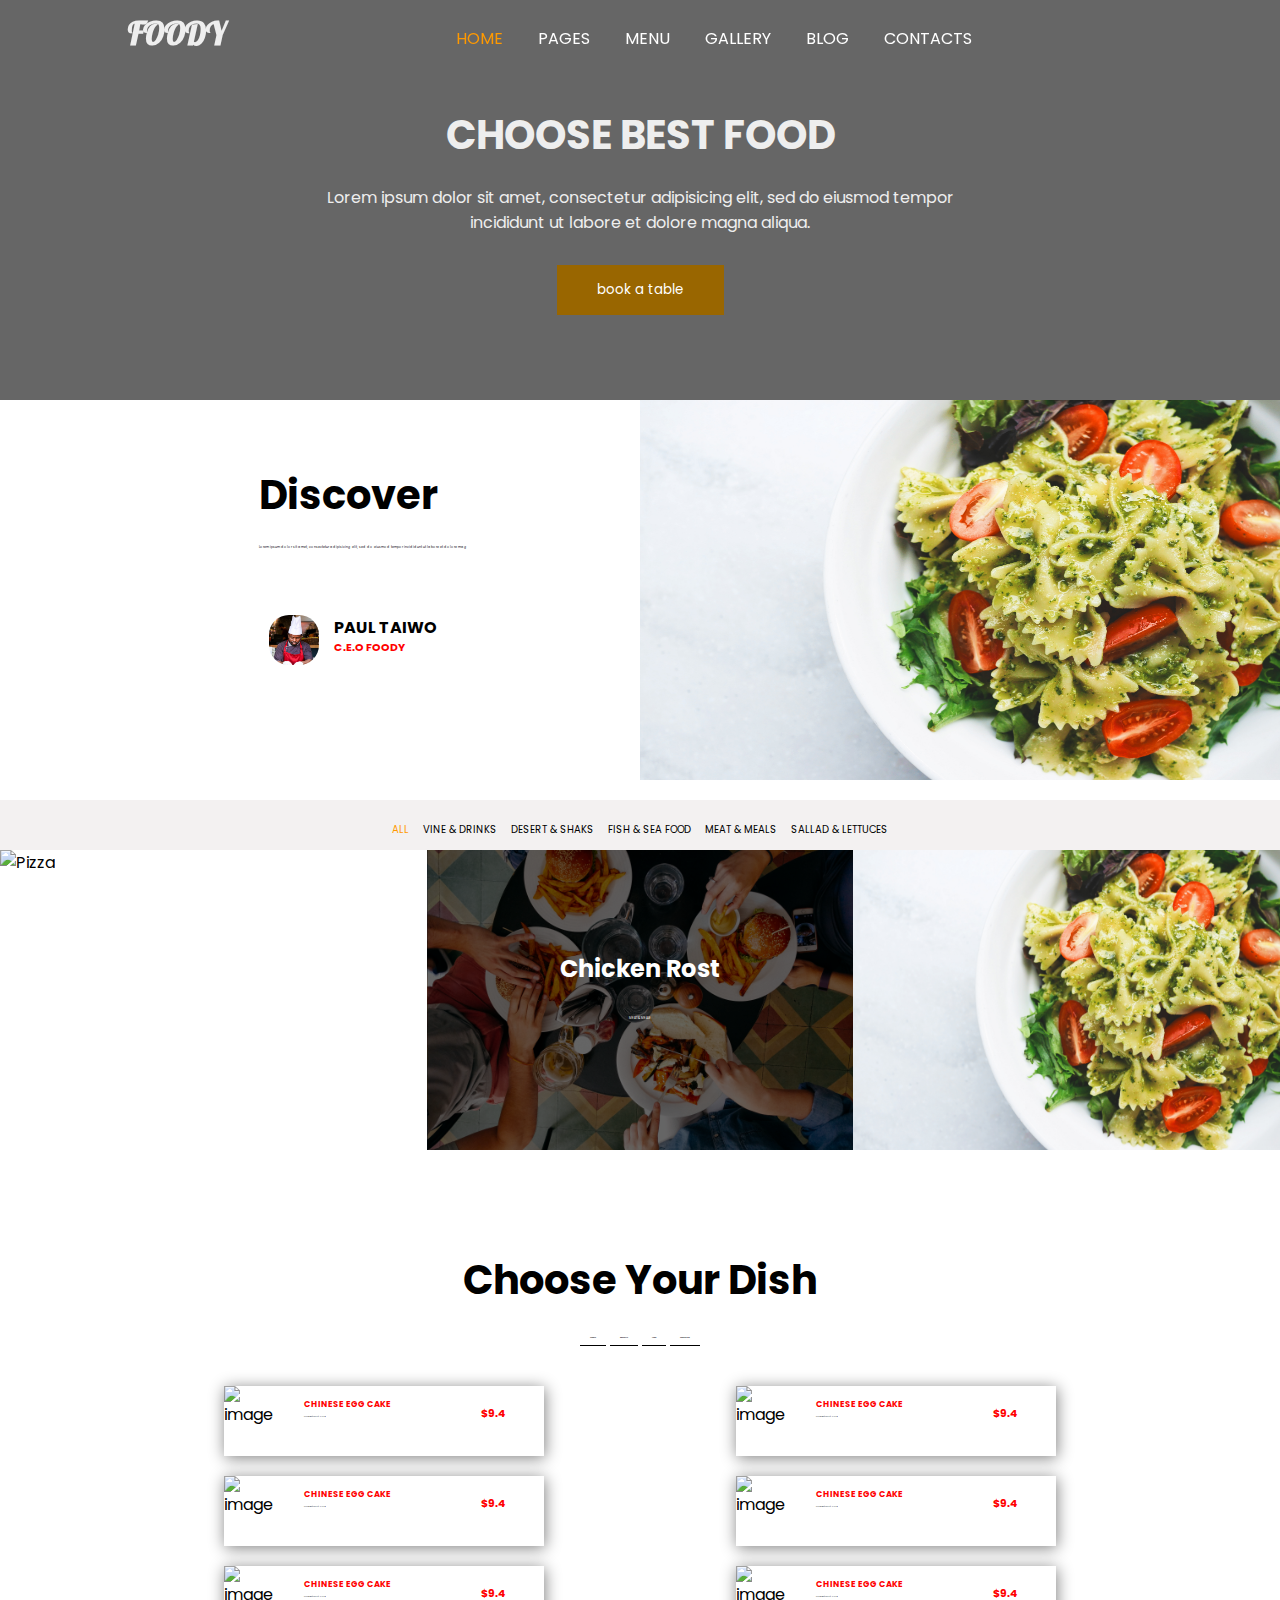
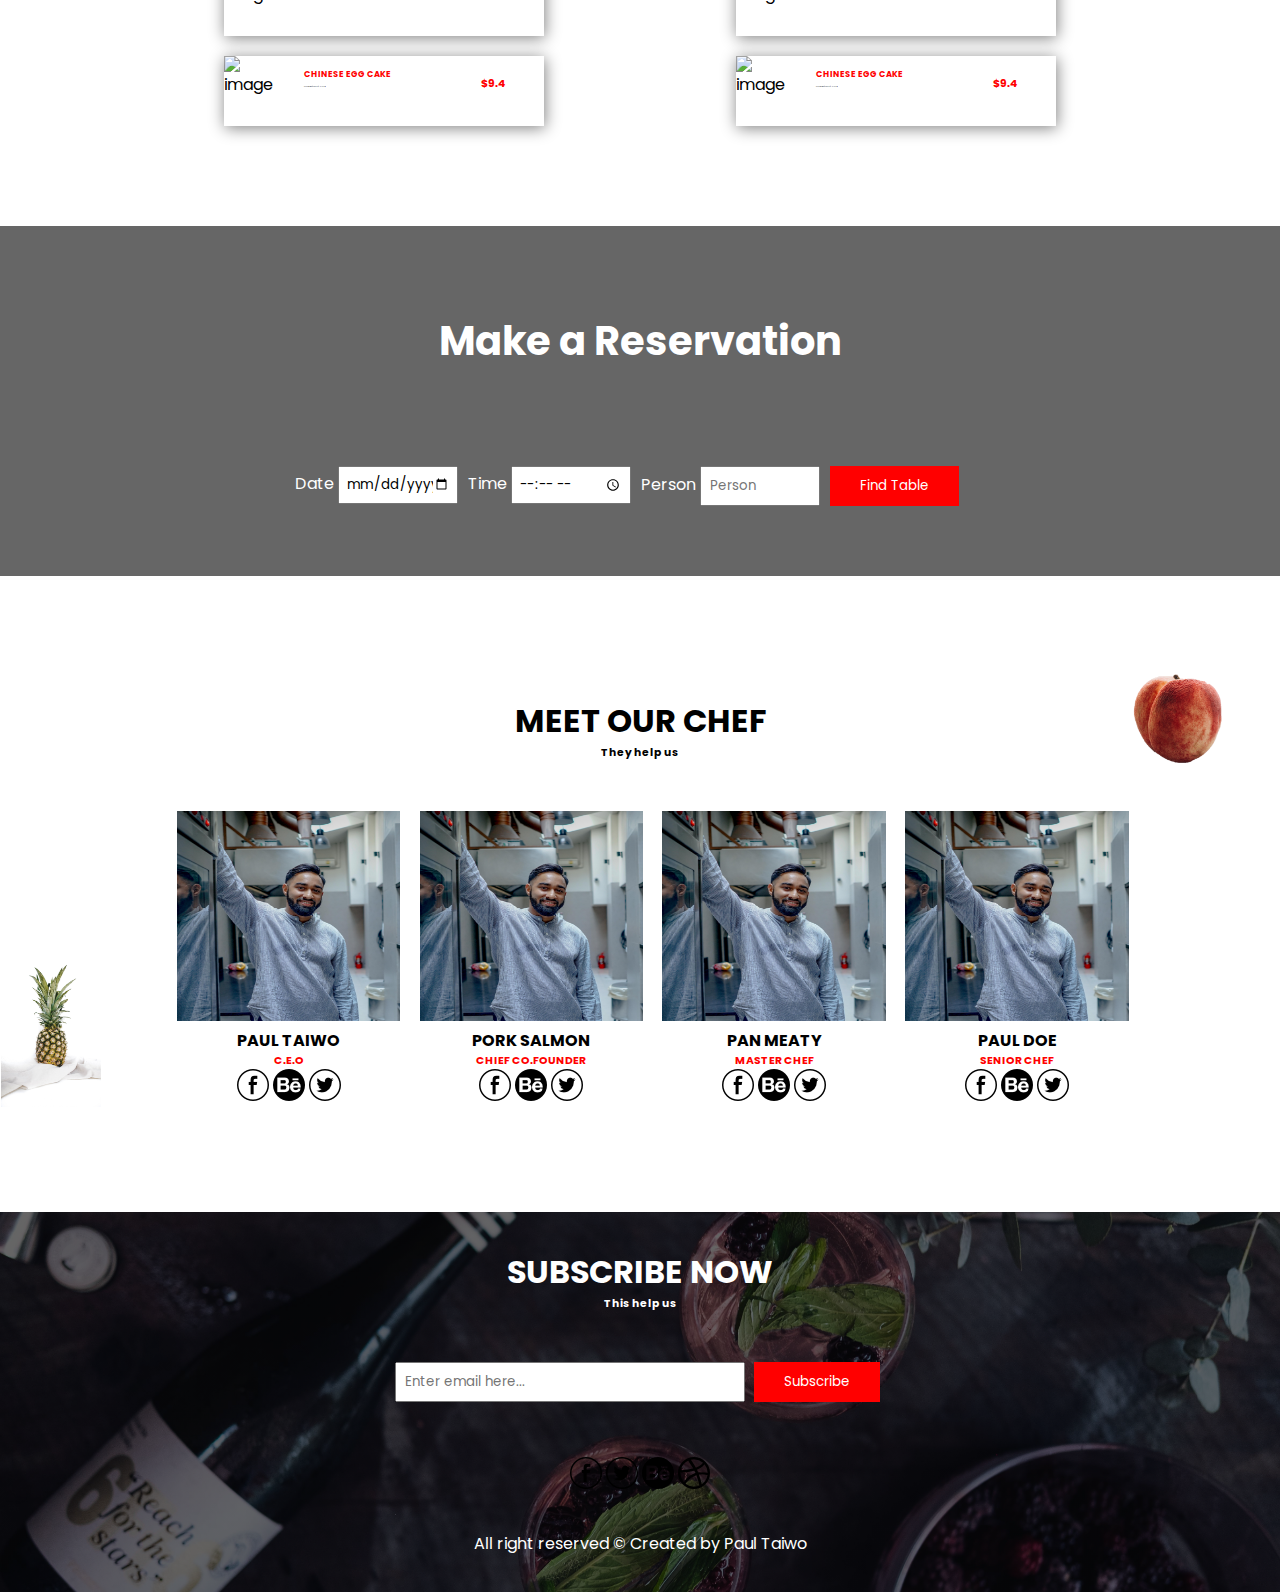
==== index.html @ dcbb69f3 "Added favicon" ====
<!DOCTYPE html>
<html>
<head>
	<meta name="viewport" content="width=device-width, initial-scale=1.0">

	<meta charset="utf-8">

	<title>Foody</title>

	<link rel="stylesheet" media="screen" href="css/responsive.css" type="text/css"/>

	<link rel="stylesheet" href="css/main.css" type="text/css"/>

	<link href="https://fonts.googleapis.com/css?family=Lobster|Poppins:40,0,700" rel="stylesheet"/>

	<link rel="shortcut icon" type="image/x-icon" href="img/fav.png" />

	<script src="js/main.js"></script>

</head>
<body>

	<header id="header">
			<div class="logo">
				<h1 style="font-family: 'Lobster', cursive;">FOODY</h1>
			</div>
			<nav>
				<ul class="header_list">
					<li class="active"><a href="#">HOME</a></li>
					<li><a href="#">PAGES</a></li>
					<li><a href="#">MENU</a></li>
					<li><a href="#">GALLERY</a></li>
					<li><a href="#">BLOG</a></li>
					<li><a href="#">CONTACTS</a></li>
					<li class="icon" onclick="openMenu();">
						<a href="javascript:void(0);">&#9776;</a> 
					</li>
				</ul>
			</nav>
	
	</header>

	<section id="hero-image">
		<div class="hero-text">
			<h1>CHOOSE BEST FOOD</h1>
			<p>Lorem ipsum dolor sit amet, consectetur adipisicing elit, sed do eiusmod
			tempor incididunt ut labore et dolore magna aliqua.</p>
			<button class="btn">book a table</button>
		</div>

	</section>

	<section>
		<div class="flex-container">
			<div class="flex-item1">
				<div class="content1">
					<h1>Discover</h1>
						<div class="prap">
							<p>Lorem ipsum dolor sit amet, consectetur adipisicing elit, sed do eiusmod
					tempor incididunt ut labore et dolore mag</p>
						</div>
						<div class="ceo">
							<img id="small" src="img/travis.jpg" alt="C.E.O" width="50" height="50">
							<div class="ceo-text">
								<h4>PAUL TAIWO</h4>
								<h6 style="color:#ff0000;">C.E.O FOODY</h6>
							</div>
						</div>
				</div>
			</div>
			<div class="flex-item1" id="flex-image">
				<div class="content2">
					<img src="img/eaters.jpg" alt="Image">
				</div>
			</div>
		</div>
	</section>

	<section id="food-menu">
			<nav>
				<ul class="list">
					<li class="active"><a href="">ALL</a></li>
					<li><a href="">VINE & DRINKS</a></li>
					<li><a href="">DESERT & SHAKS</a></li>
					<li><a href="">FISH & SEA FOOD</a></li>
					<li><a href="">MEAT & MEALS</a></li>
					<li><a href="">SALLAD & LETTUCES</a></li>
				</ul>
			</nav>

		<div class="flex-container">
			<div class="flex-item2">
				<img src="img/pizza.jpg" alt="Pizza">
			</div>
			<div class="flex-item2">
				<div class="heromid">
					<div class="heromid-text">
						<div class="hrap">
							<h2>Chicken Rost</h2>
						</div>
						<p style="font-size:3px">MEAT & MEALE</p>
					</div>
				</div>
			</div>
			<div class="flex-item2">
				<img src="img/eaters.jpg">
			</div>
		</div>
	</section>

	<section id="order"><!-- Order Starts -->
			<div class="hwrap">
				<h1>Choose Your Dish</h1>
			</div>

			<nav>
				<ul class="menu-list">
					<li><a href="">Snacks</a></li>
					<li><a href="">Desserts</a></li>
					<li><a href="">Food</a></li>
					<li><a href="">Reataurent</a></li>
				</ul>
			</nav>

			<div class="flex-container">  <!-- Flex start -->
			<!--  1st four list -->
				<div class="flex-item1"><!-- First Column -->
				  <div class="align1">

					<div class="dish"><!-- Item one -->
						<img src="img/pizza.jpg" alt="image">
						<div class="dish-text">
							<h5 style="color:#f00">CHINESE EGG CAKE</h5>
							<p>Chines musterd/Chipotle/Mayonnise</p>
						</div>
						<div class="price">
							<h6>$9.4</h6>
						</div>
					</div>

					<div class="dish"><!-- Item two -->
						<img src="img/pizza.jpg" alt="image">
						<div class="dish-text">
							<h5 style="color:#f00">CHINESE EGG CAKE</h5>
							<p>Chines musterd/Chipotle/Mayonnise</p>
						</div>
						<div class="price">
							<h6>$9.4</h6>
						</div>
					</div>

					<div class="dish"><!-- Item three -->
						<img src="img/pizza.jpg" alt="image">
						<div class="dish-text">
							<h5 style="color:#f00">CHINESE EGG CAKE</h5>
							<p>Chines musterd/Chipotle/Mayonnise</p>
						</div>
						<div class="price">
							<h6>$9.4</h6>
						</div>
					</div>

					<div class="dish"><!-- Item four -->
						<img src="img/pizza.jpg" alt="image">
						<div class="dish-text">
							<h5 style="color:#f00">CHINESE EGG CAKE</h5>
							<p>Chines musterd/Chipotle/Mayonnise</p>
						</div>
						<div class="price">
							<h6>$9.4</h6>
						</div>
					</div>
			   	  </div>
				</div><!-- End of First Column -->
			<!-- End of 1st four list -->

			<!--  2nd four list -->
				<div class="flex-item1"><!-- Second Column -->
					<div class="align2">

						<div class="dish"><!-- Item one -->
							<img src="img/pizza.jpg" alt="image">
							<div class="dish-text">
								<h5 style="color:#f00">CHINESE EGG CAKE</h5>
								<p>Chines musterd/Chipotle/Mayonnise</p>
							</div>
							<div class="price">
								<h6>$9.4</h6>
							</div>
						</div>

						<div class="dish"><!-- Item two -->
							<img src="img/pizza.jpg" alt="image">
							<div class="dish-text">
								<h5 style="color:#f00">CHINESE EGG CAKE</h5>
								<p>Chines musterd/Chipotle/Mayonnise</p>
							</div>
							<div class="price">
								<h6>$9.4</h6>
							</div>
						</div>

						<div class="dish"><!-- Item three -->
							<img src="img/pizza.jpg" alt="image">
							<div class="dish-text">
								<h5 style="color:#f00">CHINESE EGG CAKE</h5>
								<p>Chines musterd/Chipotle/Mayonnise</p>
							</div>
							<div class="price">
								<h6>$9.4</h6>
							</div>
						</div>

						<div class="dish"><!-- Item four -->
							<img src="img/pizza.jpg" alt="image">
							<div class="dish-text">
								<h5 style="color:#f00">CHINESE EGG CAKE</h5>
								<p>Chines musterd/Chipotle/Mayonnise</p>
							</div>
							<div class="price">
								<h6>$9.4</h6>
							</div>
						</div>
					<!-- End of 2nd four list -->
					</div>
				</div><!-- End Second Column -->
			</div><!-- Flex Ends -->

	</section>	<!-- Order Ends-->

	<section id="reserve"><!-- Hero Image -->
		<div class="reserve-text"><!-- Hero text -->
			<div class="reshead">
				<h1>Make a Reservation</h1>
			</div>
			<form class="form-inline"><!-- Form -->
				<div class="form-control">
					<label class="label">Date </label>
					<input type="date" placeholder="Date">
				</div>

				<div class="form-control">
					<label class="label">Time </label>
					<input type="time" placeholder="Time">
				</div>

				<div class="form-control">
					<label class="label">Person </label>
					<input type="text" placeholder="Person">
				</div>

				<button class="btn-red">Find Table</button>

			</form><!-- Form End -->
		</div>

	</section>

	<section id="meet-the_chef">

		<div class="chef-header"><!-- Header -->
			<h1>MEET OUR CHEF</h1>
			<h6>They help us</h6>
		</div>

		<div class="flex-container">

			<div class="photo-card_wrap">
			  <div class="photo-card" id="one"><!-- Starting -->
				<img src="img/aaron.jpg" alt="Mr Chef" width="100%" height="70%">

				<div class="chef-details">
					<div class="chef-name">
						<h4>PAUL TAIWO</h4>
					</div>
					<div class="chef-rank">
						<h6>C.E.O</h6>
					</div>
					
					<a href="">
						<img src="img/facebook1.png" alt="Facebook"></a>
					<a href="">
						<img src="img/behance.png" alt="Behance"></a>
					<a href="">
						<img src="img/twitter.png" alt="Twitter"></a>	
				</div>

			</div><!-- End -->

			<div class="photo-card"  id="two"><!-- Starting -->
				<img src="img/aaron.jpg" alt="Mr Chef" width="100%" height="70%">

				<div class="chef-details">
					<div class="chef-name">
						<h4>PORK SALMON</h4>
					</div>
					<div class="chef-rank">
						<h6>CHIEF CO.FOUNDER</h6>
					</div>
					
					<a href="">
						<img src="img/facebook1.png" alt="Facebook"></a>
					<a href="">
						<img src="img/behance.png" alt="Behance"></a>
					<a href="">
						<img src="img/twitter.png" alt="Twitter"></a>	
				</div>

			</div><!-- End -->

			<div class="photo-card" id="three"><!-- Starting -->
				<img src="img/aaron.jpg" alt="Mr Chef" width="100%" height="70%">

				<div class="chef-details">
					<div class="chef-name">
						<h4>PAN MEATY</h4>
					</div>
					<div class="chef-rank">
						<h6>MASTER CHEF</h6>
					</div>
					
					<a href="">
						<img src="img/facebook1.png" alt="Facebook"></a>
					<a href="">
						<img src="img/behance.png" alt="Behance"></a>
					<a href="">
						<img src="img/twitter.png" alt="Twitter"></a>	
				</div>

			</div><!-- End -->

			<div class="photo-card" id="four"><!-- Starting -->
				<img src="img/aaron.jpg" alt="Mr Chef" width="100%" height="70%">

				<div class="chef-details">
					<div class="chef-name">
						<h4>PAUL DOE</h4>
					</div>
					<div class="chef-rank">
						<h6>SENIOR CHEF</h6>
					</div>
					
					<a href="">
						<img src="img/facebook1.png" alt="Facebook"></a>
					<a href="">
						<img src="img/behance.png" alt="Behance"></a>
					<a href="">
						<img src="img/twitter.png" alt="Twitter"></a>	
				</div>

			</div><!-- End -->
		  </div>
		</div>
		<img id="wrinkled" src="img/wrinkled.png" alt="Fruit" width="200" height="160">
		<img id="pineapple" src="img/pineapple.jpg" alt="Fruit" width="100" height="150">
	</section>

	<footer id="hero-footer">
		<div class="footer-text">
				<h1>SUBSCRIBE NOW</h1>
				<h6>This help us</h6>

				<input type="text" placeholder="Enter email here...">
				<button class="btn-red">Subscribe</button>
				<div class="flat-icons">
					<a href="">
						<img src="img/facebook1.png" alt="Facebook"></a>	
					<a href="">
						<img src="img/twitter.png" alt="Twitter"></a>	
					<a href="">
						<img src="img/behance.png" alt="Behance"></a>	
					<a href="">
						<img src="img/dribble.png" alt="Dribble"></a>	
				</div>
			<p>All right reserved &copy; Created by Paul Taiwo</p>
		</div>
	</footer>
</body>
</html>
---- css/responsive.css ----
/* Tablets */
@media only screen and (max-width:800px) and (min-width:680px) {

	body {
		box-sizing:border-box;
	}

	header#header {
		height:10%;
	}

	ul.header_list {
		margin-left:0;
		margin-top:1%;
	}

	ul.header_list li a {
		margin:5px;
	}

	.flex-container {
		justify-content:center;
		-webkit-justify-content:center;
	}

	.align1 {
		top:50%;
		left:0;
		margin-left:-20px;
		transform:translate(-50%, -50%);
		position:absolute;
	}

	.align2 {
		top:50%;
		margin-left:30px;
		transform:translate(-50%, -50%);
		position:absolute;
	}

	.dish {
	width:100px;
	height:70px;
	display:flex;
	-webkit-display:flex;
	}
}

/* Mobile Phone */
@media only screen and (max-width:680px) {
	
	header#header{
		height:50px;
	}

	div.logo {
		font-size:10px;
		margin:10px 20px;
	}

	nav ul.header_list li {
		display:none;
	}

	nav ul.header_list li.icon {
		display:inline-block;
		float:right;
		padding:2px;
		margin:2% 5%;
	}

	ul.header_list.responsive {
	 	position: relative;
	 	z-index:3;
	 	background-color:#fff;
	 	border:1px solid red;
	 	width:100%;
	 	padding:3px;
	 }

	 ul.header_list.responsive li.icon {
	    position: absolute;
	    right:0;
	    top:0;
	    background-color:;
	 }

	 ul.header_list.responsive li {
	    float: none;
	    display: inline;
	 }

	 ul.header_list.responsive li a {
	    display: block;
	   	color:#000;
	    text-align: left;
	  }

	  .flex-container {
	  	flex-direction:column;
	  	-webkit-flex-direction:column;
	  	-moz-flex-direction:column;
	  	-o-flex-direction:column;
	  }

	  .flex-item1 {
	  	width:100%;
	  }

	  .content1 {
		margin:100% 43%;
	  }

	  #flex-image {
	  		display:none;
	  }

	  #food-menu {
	  	display:none;
	  }

	  div.dish {
	  	width:300px;
	  }

	  .align1 {
	  	margin:110% 40%;
	  }

	  .align2 {
	  	display:none;
	  } 

	  div.reserve-text {
	  	position:absolute;
	  	top:25%;
	  }

	  div.reshead {
	  	width:200px;
	  	margin:0 0 8% 0;
	  	padding:0;
	  }

	   div.reshead h1 {
	   	font-size:20px;
	   }

	  form.form-inline {
	  	display:block;
	  	width:100%;
	  	margin:auto;
	  }

	  div.form-control {
	  	margin:1% 10%;
	  	width:80%;
	  	padding:0 10%;
	  }

	  div.footer-text input[type=text] {
		width:300px;
		margin:0 2%;
		padding:8px; 
	  }

	  div.photo-card_wrap {
	  	width:100%;
	  	margin:0;
	  }

	  #one, #two {
	  	margin:1% 2%;
	  	width:45%;
	  }

	  #wrinkled,
	  #pineapple,
	  #three,
	  #four {
	  	display:none;
	  }

}
---- css/main.css ----
* {
	box-sizing:border-box;
	margin:0;
	padding:0;
	font-family: 'Poppins', sans-serif;
}

#header {
	display:block;
	width:100%;
	height:50px;
	position:fixed;
	z-index:4;
}

header.onscroll {
	background-color:#fff;
	box-shadow:1px 4px 10px grey;
}

header.onscroll .logo,
header.onscroll nav ul.header_list li a {
	color: #000;
}

header.onscroll nav ul.header_list li a:hover,
header.onscroll nav ul.header_list li.active a {
	color:#ff9900;
}

#header nav {
	display:flex;
	margin:2% 5%;
}

.logo {
	margin:1% 10%;
	padding:0;
	float:left;
	color:#eee;
}

.header_list {
	margin-left:10%;
	width:100%;
}

.header_list li{
	display:inline;
	list-style-type:none;
}

.header_list li a {
	margin: 2%;
	color:#fff;
	text-decoration:none;
	transition:.5s;
}

.header_list li a:hover,
.list li a:hover {
	color:#ff9900;
}

.header_list li.active a,
nav ul.list li.active a {
	color:#ff9900;
}

ul.header_list li.icon {
	display:none;
}

#hero-image {
	width:100%;
	height:400px;
	position:relative;	
	background:linear-gradient(0deg, rgba(0,0,0,0.6), rgba(0,0,0,0.6)), url("../img/pizza.jpg");
	background:-webkit-linear-gradient(0deg, rgba(0,0,0,0.6), rgba(0,0,0,0.6)), url("../img/pizza.jpg");
	background:-moz-linear-gradient(0deg, rgba(0,0,0,0.6), rgba(0,0,0,0.6)), url("../img/pizza.jpg");
	background-size:cover;
	background-position:center;
}

.hero-text {
	top:50%;
	left:50%;
	text-align:center;
	position:absolute;
	transform:translate(-50%,-50%);
}

.hero-text h1 {
	font-size:40px;
	padding:20px;
	color:#eee;
}

.hero-text p {
	color:#eee;
	padding-bottom:30px;
}

.flex-container {
	display:flex;
	display:-webkit-flex;
	display:-moz-flex;
	width:100%;
	height:400px;
}

.flex-item1 {
	width:50%;
	height:auto;
	position:relative;
}

.flex-item2 {
	width:50%;
	height:300px;
}

.flex-item2 img {
	width:100%;
	height:300px;
}

.align1 {
	top:50%;
	left:60%;
	transform:translate(-50%, -50%);
	position:absolute;
}

.align2 {
	top:50%;
	left:40%;
	transform:translate(-50%, -50%);
	position:absolute;
}

.content1 {
	top:40%;
	left:60%;
	transform:translate(-50%, -50%);
	position:absolute;
}

.content1 h1 {
	font-size:40px;
	margin:20px 0;
}
.prap {
	width:250px;
	height:60px;
}
.prap p {
	font-size: 3px;
	margin:10px 0;
	padding:0;
}

.content2 {
	margin:0 0 10px;
	padding:0;
}

.content2 img {
	width:100%;
	height:380px;
}

.ceo {
	height:70px;
	display:flex;
	padding:10px;
}

.ceo-text {
	margin:0 0 0 15px;
}

#small {
	border-radius:20px;
	background-position:center;
}

#food-menu nav {
	display:flex;
	width:100%;
	height:50px;
	text-align:center;
	background-color:#f3f1f1;
}

nav ul.list {
	width:100%;
	margin:0 5%;
}

.list li {
	margin:15px 5px;
	display:inline-block;
}

.list li a {
	color:#000;
	font-size:10px;
	text-decoration:none;
}

.heromid {
	background:linear-gradient(0deg, rgba(0,0,0,0.6), rgba(0,0,0,0.6)), url("../img/dan.jpg");
	background:-webkit-linear-gradient(0deg, rgba(0,0,0,0.6), rgba(0,0,0,0.6)), url("../img/dan.jpg");
	background-size:cover;
	background-position:center;
	position:relative;
	width:100%;
	height:300px;
}

.heromid-text {
	color:#fff;
	position:absolute;
	top:40%;
	left:50%;
	text-align:center;
	transform:translate(-50%,-50%);
}

.hrap {
	width:300px;
	margin: 30px 0;
}

.hwrap {
	text-align:center;
	font-size:20px;
}

.menu-list {
	text-align:center;
}

.menu-list li {
	margin:10px 0;
	padding:0 10px;
	display:inline-block;
	border-bottom:1px solid #000;
}

.menu-list li a {
	color:#000;
	font-size:2px;
	text-decoration:none;
}

.dish {
	width:320px;
	height:70px;
	display:flex;
	-webkit-display:flex;
	box-shadow:1px 2px 15px grey;
	margin:20px;
}

.dish img {
	width:23%;
	height:100%;
}

.dish-text{
	position:absolute;
	font-size:10px;
	margin:12px 80px;
	padding:0;
	width:63%;
}

.dish-text p {
	margin:2% 0;
	padding:0;
	font-size:0.1vh;
}

.price {
	margin:20px 65%;
	color:#f00;
}

#reserve {
	background:linear-gradient(0deg, rgba(0,0,0,0.6), rgba(0,0,0,0.6)), url("../img/reserve.jpg");
	background-size:cover;
	background-position:center;
	width:100%;
	height:350px;
	position:relative;
	margin-top:70px;
}

.reserve-text {
	top:40%;
	left:50%;
	text-align:center;
	position:absolute;
	transform:translate(-50%,-50%);
}

.reshead {
	margin:0;
	padding:90px;
	color:#fff;
	font-size:20px;
}

.form-inline {
	display:flex;
	width:700px;
	height:50px;
}

.form-control {
	text-align:left;
	margin:5px;
}

.label {color:#fff;}

input[type=text] {
	width:120px;
	padding:8px;
} 

input[type=date], 
input[type=time] {
	width:120px;
	padding:6px;
}

.btn-red {
	color:#fff;
	outline:none;
	border:none;
	background-color:#f00;
	margin:5px;
	padding:10px 30px;
	cursor:pointer;
	transition:0.4s ease-in-out;
}

.btn-red:hover {
	background-color:#990000;
}

.btn {
	color:#fff;
	border:none;
	background-color:#996600;
	cursor:pointer;
	padding:15px 40px;
	transition:.5s;
}

.btn:hover {
	background-color:#ff9900;
}

#meet-the_chef {
	position:relative;
	border:1px solid transparent;
	margin:0;
	padding:0;
	width:100%;
	height:auto;
}

.chef-header {
	margin:120px 0 50px;
	text-align:center;
}

.photo-card_wrap {
	display:flex;
	width:100%;
	height:300px;
	text-align:center;
	margin:0 11%;
	padding:0 0 0 2%;
}

.photo-card {
	width:25%;
	height:100%;
	margin:0 1%;
}

.chef-details {
	text-align:center;
}

.chef-rank {
	color:#F00;
}

#wrinkled {
	position:absolute;
	top:10%;
	right:0;
}

#pineapple {
	position:absolute;
	top:60%;
	left:0;
}

#hero-footer {
	background:linear-gradient(0deg, rgba(0,0,0,0.6), rgba(0,0,0,0.6)), url("../img/footer.jpg");
	background-size:cover;
	background-position:center;
	position:relative;
	width:100%;
	height:380px;
}

.footer-text {
	top:50%;
	left:50%;
	color:#fff;
	width:100%;
	text-align:center;
	position:absolute;
	transform:translate(-50%,-50%);
}

.footer-text input[type=text] {
	width:350px;
	margin:50px 0 20px;
}

.flat-icons {
	margin:20px 0 20px 0;
	padding:15px;
	text-align:center;
}
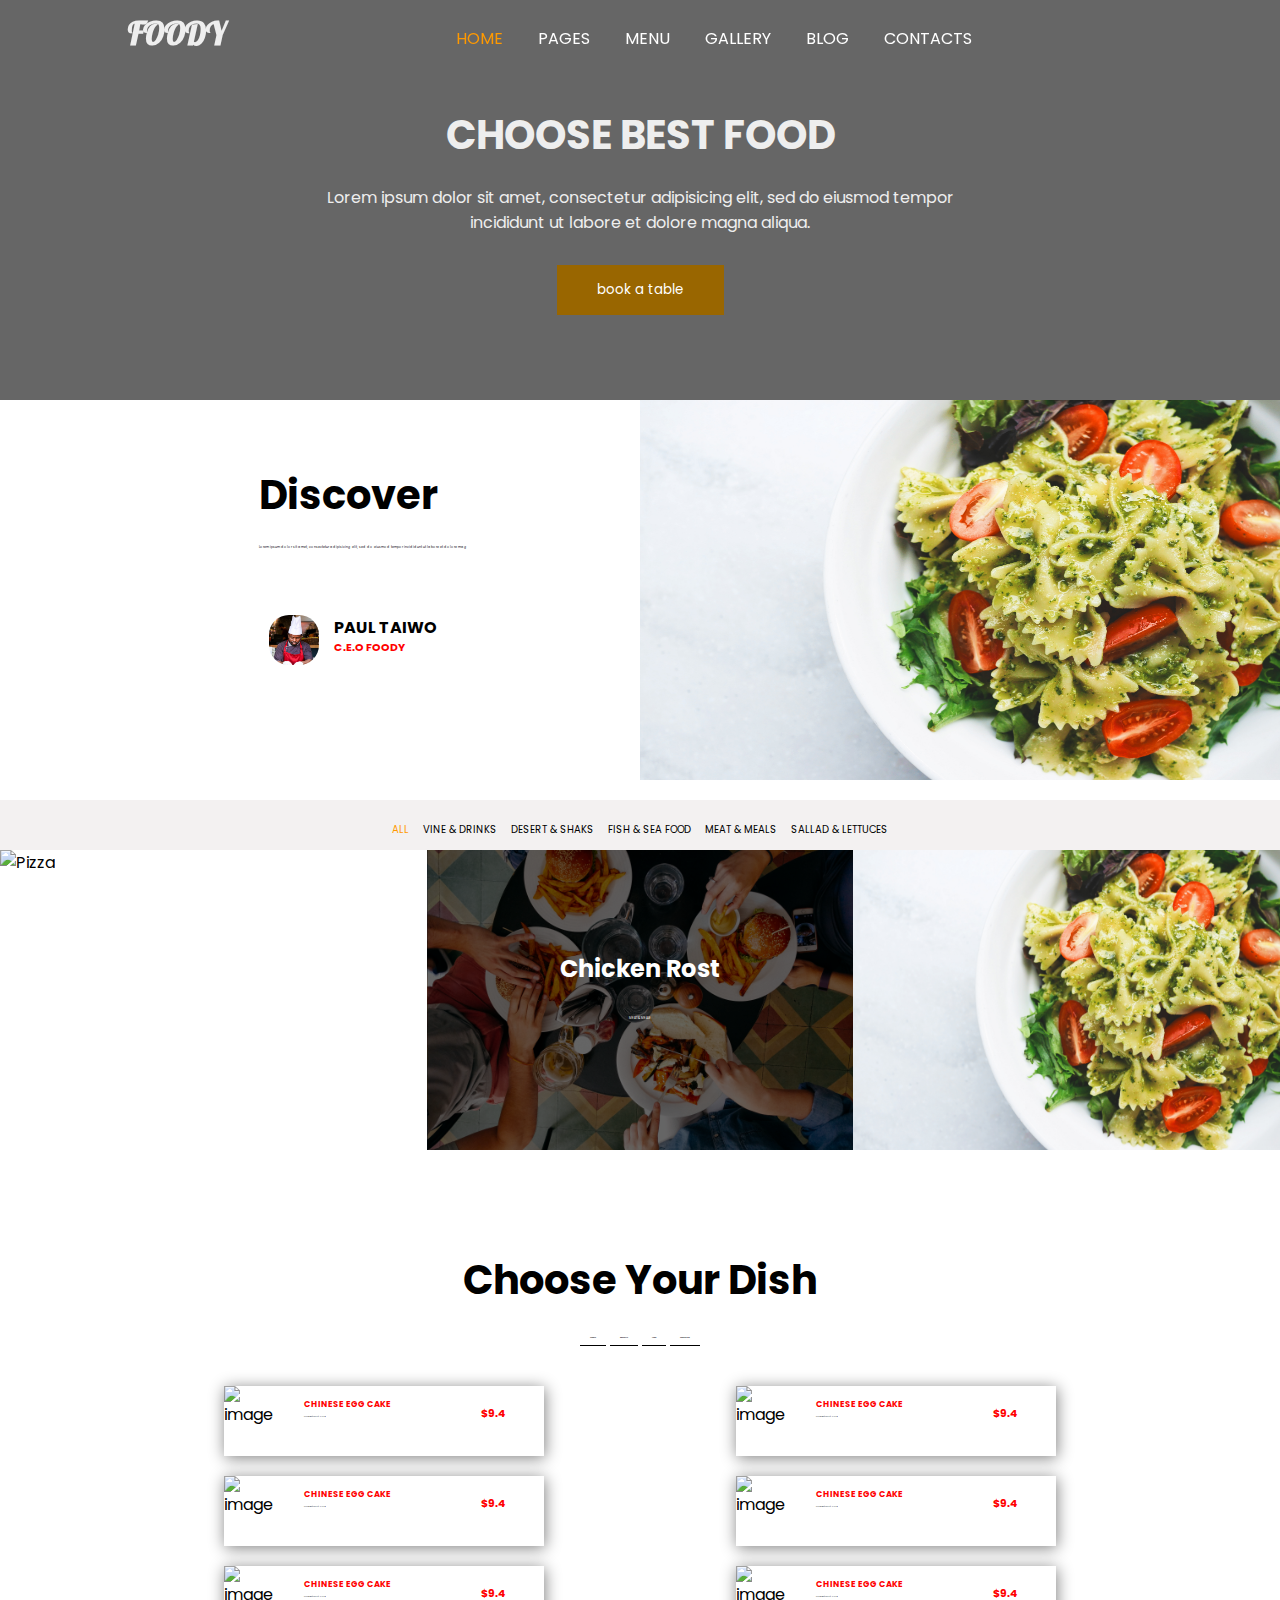
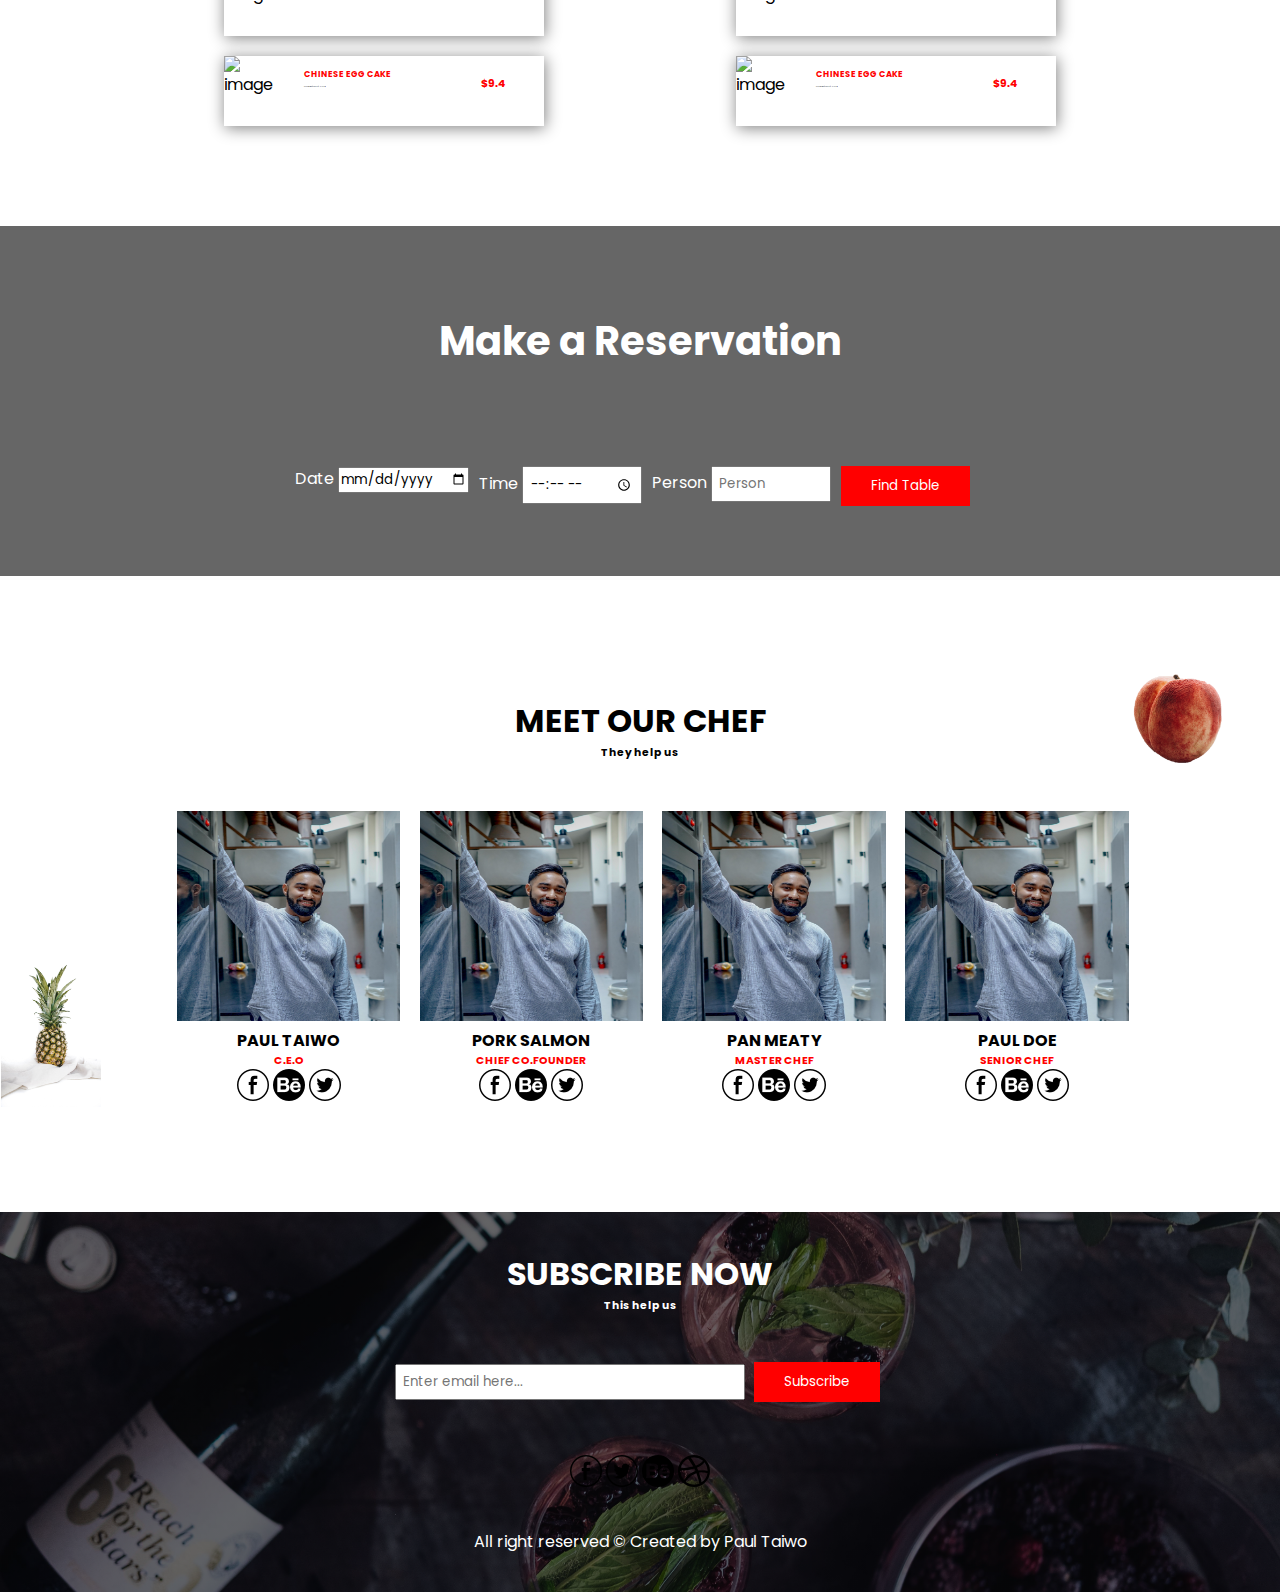
==== commit 10f36fff: "Update" ====
--- a/index.html
+++ b/index.html
@@ -15,25 +15,24 @@
 
 	<link rel="shortcut icon" type="image/x-icon" href="img/fav.png" />
 
-	<script src="js/main.js"></script>
-
 </head>
 <body>
 
 	<header id="header">
+	
 			<div class="logo">
 				<h1 style="font-family: 'Lobster', cursive;">FOODY</h1>
 			</div>
 			<nav>
 				<ul class="header_list">
-					<li class="active"><a href="#">HOME</a></li>
+					<li class="active"><a href="index.html">HOME</a></li>
 					<li><a href="#">PAGES</a></li>
 					<li><a href="#">MENU</a></li>
 					<li><a href="#">GALLERY</a></li>
 					<li><a href="#">BLOG</a></li>
 					<li><a href="#">CONTACTS</a></li>
-					<li class="icon" onclick="openMenu();">
-						<a href="javascript:void(0);">&#9776;</a> 
+					<li class="icon">
+						<a href="javascript:void(0);" onclick="openMenu()">&#9776;</a>
 					</li>
 				</ul>
 			</nav>
@@ -375,5 +374,8 @@
 			<p>All right reserved &copy; Created by Paul Taiwo</p>
 		</div>
 	</footer>
+
+	<script src="js/main.js"></script>
+
 </body>
 </html>--- a/css/responsive.css
+++ b/css/responsive.css
@@ -54,8 +54,8 @@
 	}
 
 	div.logo {
-		font-size:10px;
-		margin:10px 20px;
+		font-size:11px;
+		margin:12px 20px;
 	}
 
 	nav ul.header_list li {
@@ -69,33 +69,13 @@
 		margin:2% 5%;
 	}
 
-	ul.header_list.responsive {
-	 	position: relative;
-	 	z-index:3;
-	 	background-color:#fff;
-	 	border:1px solid red;
-	 	width:100%;
-	 	padding:3px;
-	 }
+	/* Hero text */
 
-	 ul.header_list.responsive li.icon {
-	    position: absolute;
-	    right:0;
-	    top:0;
-	    background-color:;
-	 }
+	div.hero-text  {width:100%;}
 
-	 ul.header_list.responsive li {
-	    float: none;
-	    display: inline;
-	 }
+	div.hero-text h1 {font-size:30px;}
 
-	 ul.header_list.responsive li a {
-	    display: block;
-	   	color:#000;
-	    text-align: left;
-	  }
-
+	/* Flex */
 	  .flex-container {
 	  	flex-direction:column;
 	  	-webkit-flex-direction:column;
--- a/css/main.css
+++ b/css/main.css
@@ -5,12 +5,14 @@
 	font-family: 'Poppins', sans-serif;
 }
 
+p {font-size:1em;}
+
 #header {
-	display:block;
-	width:100%;
-	height:50px;
+	width:100%;
+	height:60px;
 	position:fixed;
 	z-index:4;
+	transition:0.5s ease-in-out;
 }
 
 header.onscroll {
@@ -70,6 +72,8 @@
 ul.header_list li.icon {
 	display:none;
 }
+
+/* Side Navigation */
 
 #hero-image {
 	width:100%;
@@ -326,12 +330,12 @@
 
 .label {color:#fff;}
 
-input[type=text] {
+input[type=email] {
 	width:120px;
 	padding:8px;
 } 
 
-input[type=date], 
+input[type=text], 
 input[type=time] {
 	width:120px;
 	padding:6px;
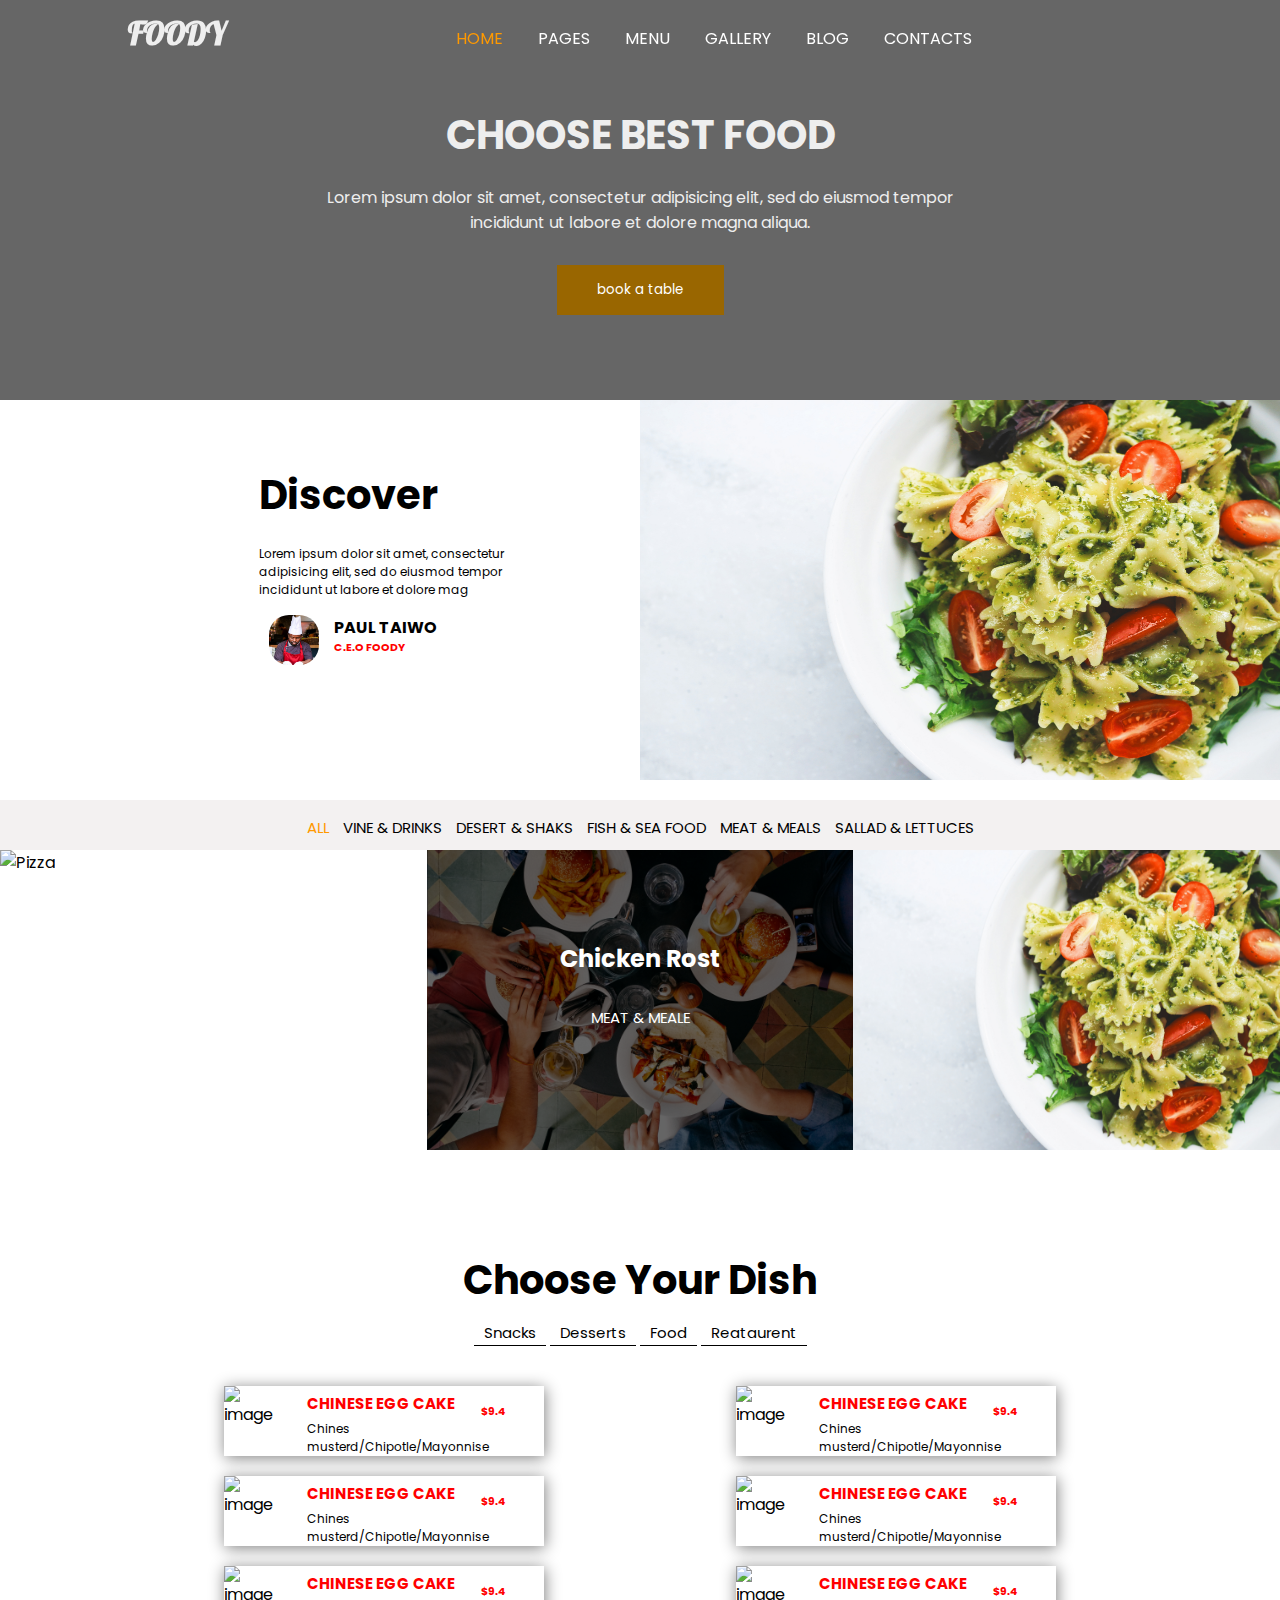
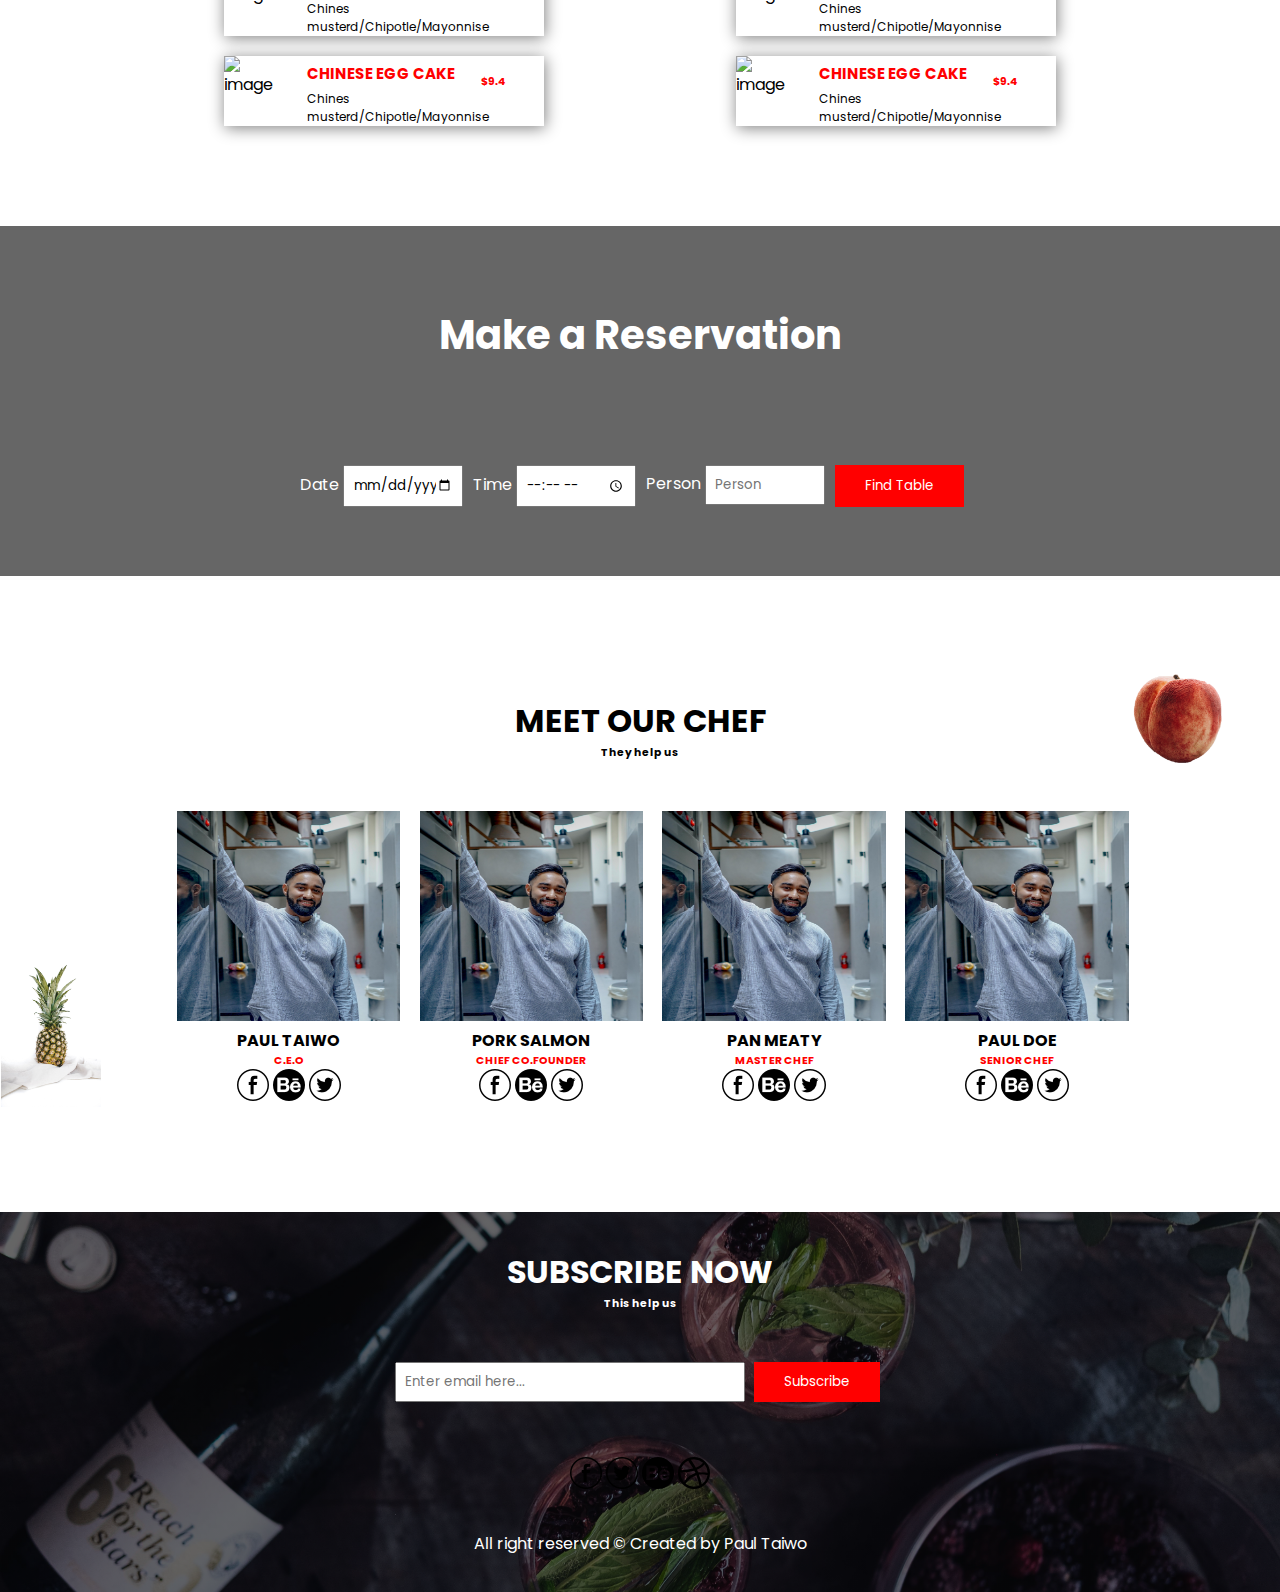
==== commit 24c3f9a2: "Updated" ====
--- a/index.html
+++ b/index.html
@@ -97,7 +97,7 @@
 						<div class="hrap">
 							<h2>Chicken Rost</h2>
 						</div>
-						<p style="font-size:3px">MEAT & MEALE</p>
+						<p style="font-size:15px">MEAT & MEALE</p>
 					</div>
 				</div>
 			</div>
--- a/css/responsive.css
+++ b/css/responsive.css
@@ -17,7 +17,7 @@
 	ul.header_list li a {
 		margin:5px;
 	}
-
+	
 	.flex-container {
 		justify-content:center;
 		-webkit-justify-content:center;
@@ -113,11 +113,11 @@
 
 	  div.reserve-text {
 	  	position:absolute;
-	  	top:25%;
+	  	top:50%;
 	  }
 
 	  div.reshead {
-	  	width:200px;
+	  	width:100%;
 	  	margin:0 0 8% 0;
 	  	padding:0;
 	  }
--- a/css/main.css
+++ b/css/main.css
@@ -159,7 +159,7 @@
 	height:60px;
 }
 .prap p {
-	font-size: 3px;
+	font-size:12px;
 	margin:10px 0;
 	padding:0;
 }
@@ -209,7 +209,7 @@
 
 .list li a {
 	color:#000;
-	font-size:10px;
+	font-size:15px;
 	text-decoration:none;
 }
 
@@ -255,11 +255,11 @@
 
 .menu-list li a {
 	color:#000;
-	font-size:2px;
+	font-size:15px;
 	text-decoration:none;
 }
 
-.dish {
+div.dish {
 	width:320px;
 	height:70px;
 	display:flex;
@@ -268,27 +268,31 @@
 	margin:20px;
 }
 
-.dish img {
+div.dish img {
 	width:23%;
 	height:100%;
 }
 
-.dish-text{
+div.dish-text{
 	position:absolute;
 	font-size:10px;
-	margin:12px 80px;
+	margin:40px 0;
+	left:60%;
 	padding:0;
 	width:63%;
-}
-
-.dish-text p {
+	transform:translate(-50%, -50%);
+}
+
+div.dish-text h5 {font-size:15px;}
+
+div.dish-text p {
 	margin:2% 0;
 	padding:0;
-	font-size:0.1vh;
-}
-
-.price {
-	margin:20px 65%;
+	font-size:12px;
+}
+
+div.price {
+	margin:18px 65%;
 	color:#f00;
 }
 
@@ -320,7 +324,8 @@
 .form-inline {
 	display:flex;
 	width:700px;
-	height:50px;
+	height:auto;
+	padding:5px;
 }
 
 .form-control {
@@ -330,16 +335,12 @@
 
 .label {color:#fff;}
 
-input[type=email] {
+input[type=date],
+input[type=text], 
+input[type=time]  {
 	width:120px;
 	padding:8px;
 } 
-
-input[type=text], 
-input[type=time] {
-	width:120px;
-	padding:6px;
-}
 
 .btn-red {
 	color:#fff;
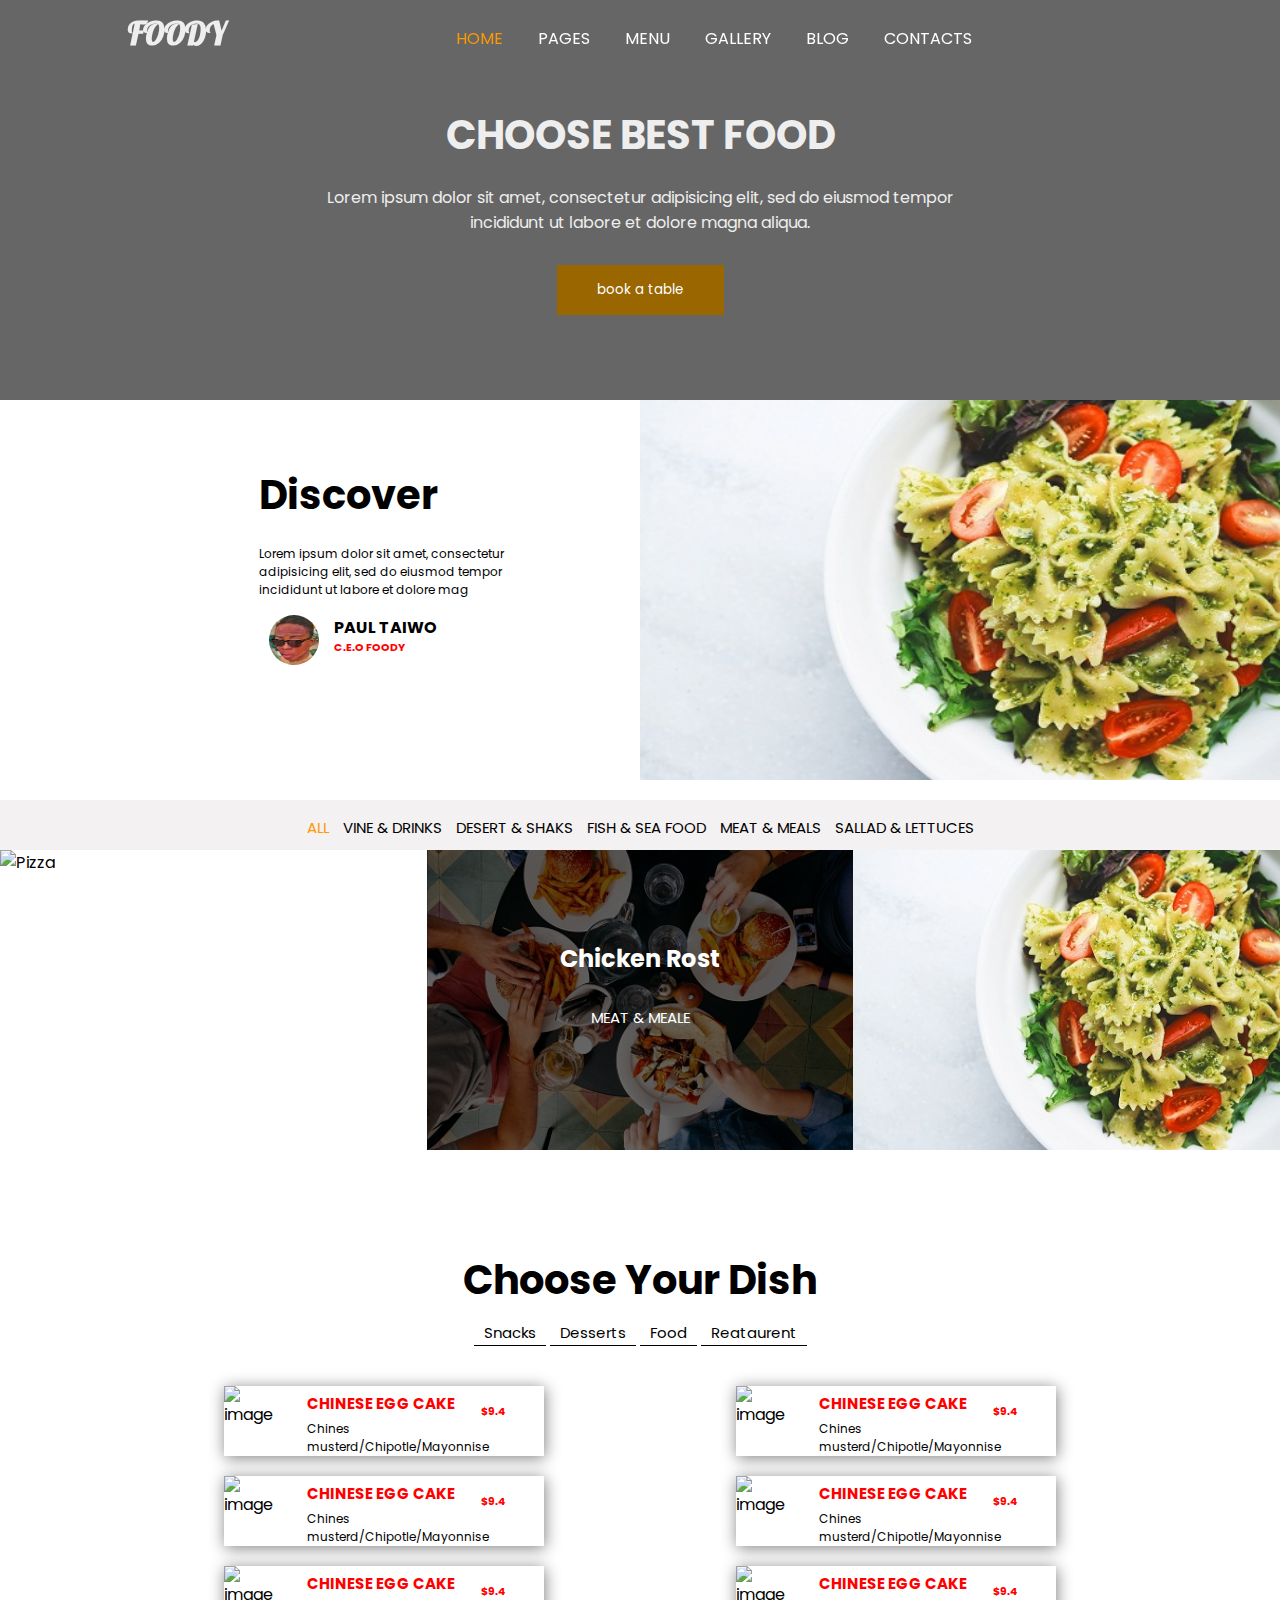
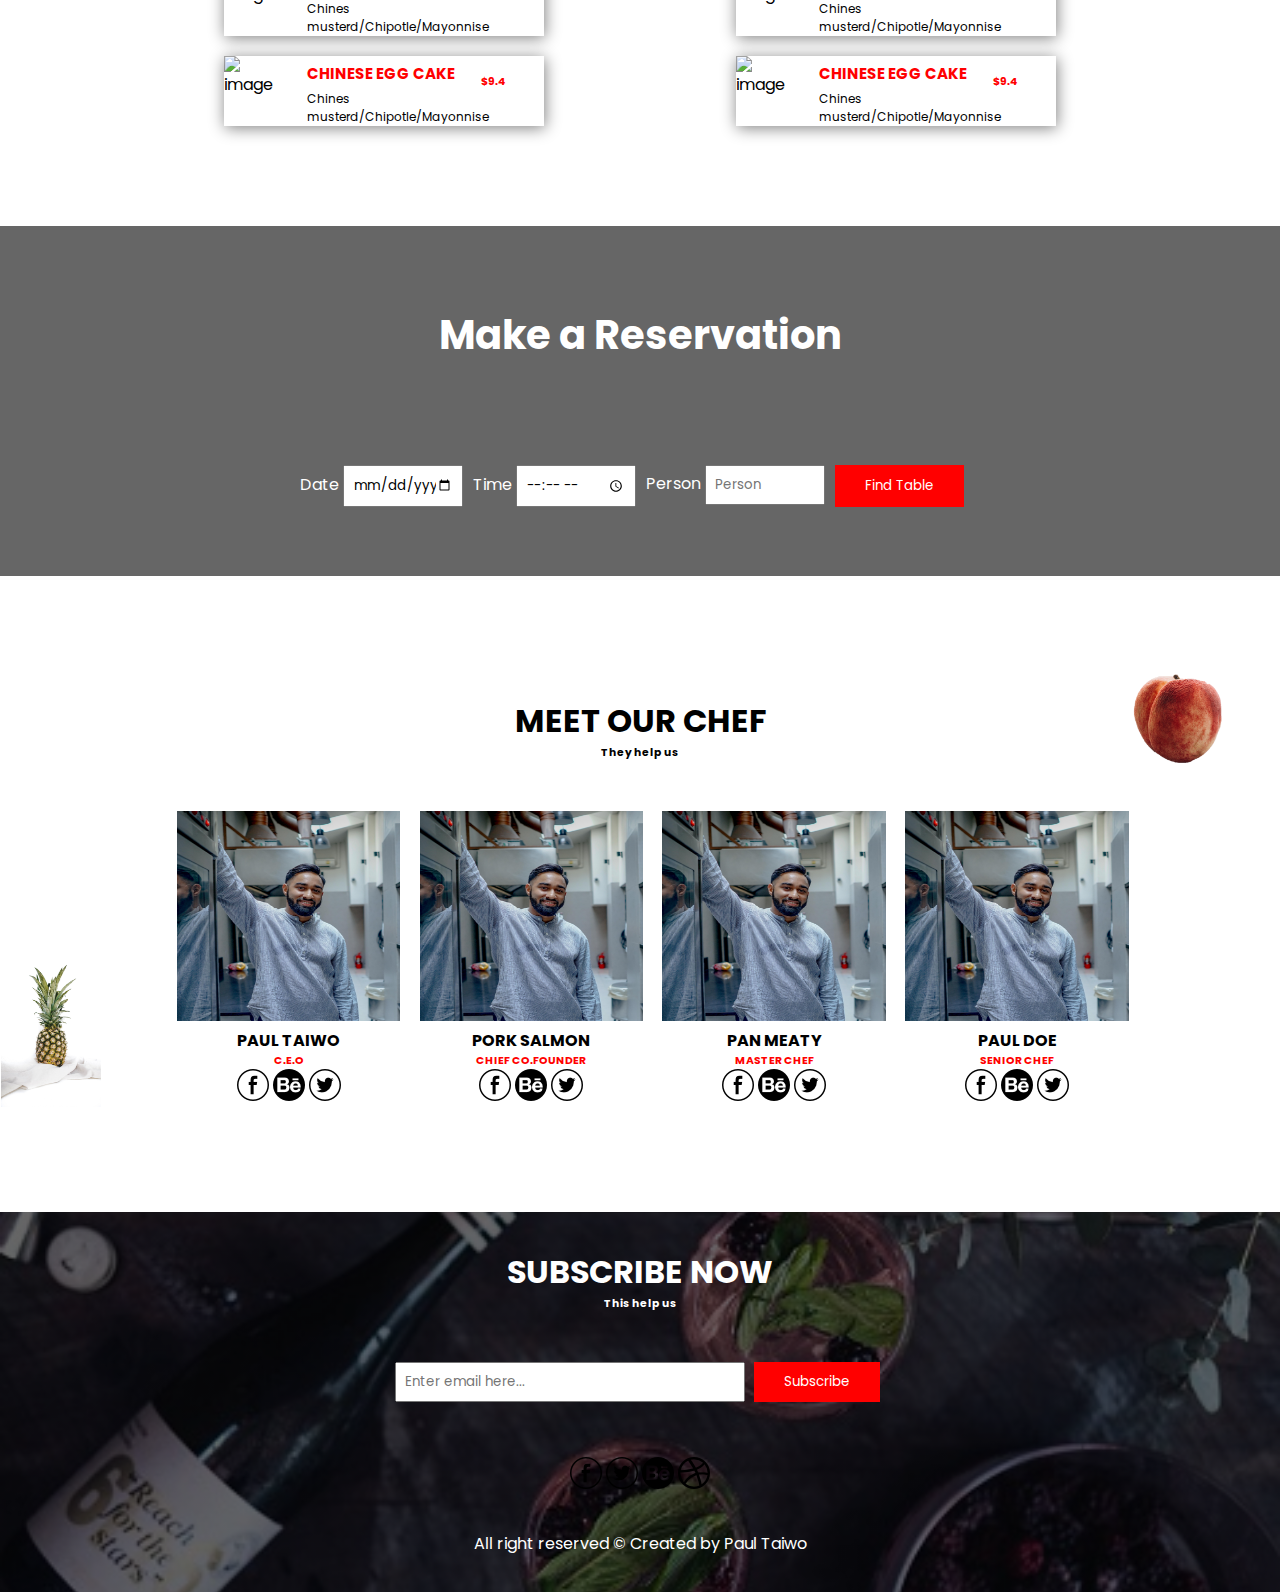
==== commit ddc24815: "Updated" ====
--- a/index.html
+++ b/index.html
@@ -27,10 +27,10 @@
 				<ul class="header_list">
 					<li class="active"><a href="index.html">HOME</a></li>
 					<li><a href="#">PAGES</a></li>
-					<li><a href="#">MENU</a></li>
-					<li><a href="#">GALLERY</a></li>
-					<li><a href="#">BLOG</a></li>
-					<li><a href="#">CONTACTS</a></li>
+					<li><a href="pages/menu.html">MENU</a></li>
+					<li><a href="pages/gallery.html">GALLERY</a></li>
+					<li><a href="pages/blog.html">BLOG</a></li>
+					<li><a href="pages/contact.html">CONTACTS</a></li>
 					<li class="icon">
 						<a href="javascript:void(0);" onclick="openMenu()">&#9776;</a>
 					</li>
@@ -59,7 +59,7 @@
 					tempor incididunt ut labore et dolore mag</p>
 						</div>
 						<div class="ceo">
-							<img id="small" src="img/travis.jpg" alt="C.E.O" width="50" height="50">
+							<img id="small" src="img/paul.jpg" alt="C.E.O" width="50" height="50">
 							<div class="ceo-text">
 								<h4>PAUL TAIWO</h4>
 								<h6 style="color:#ff0000;">C.E.O FOODY</h6>
--- a/css/main.css
+++ b/css/main.css
@@ -185,7 +185,7 @@
 }
 
 #small {
-	border-radius:20px;
+	border-radius:50%;
 	background-position:center;
 }
 
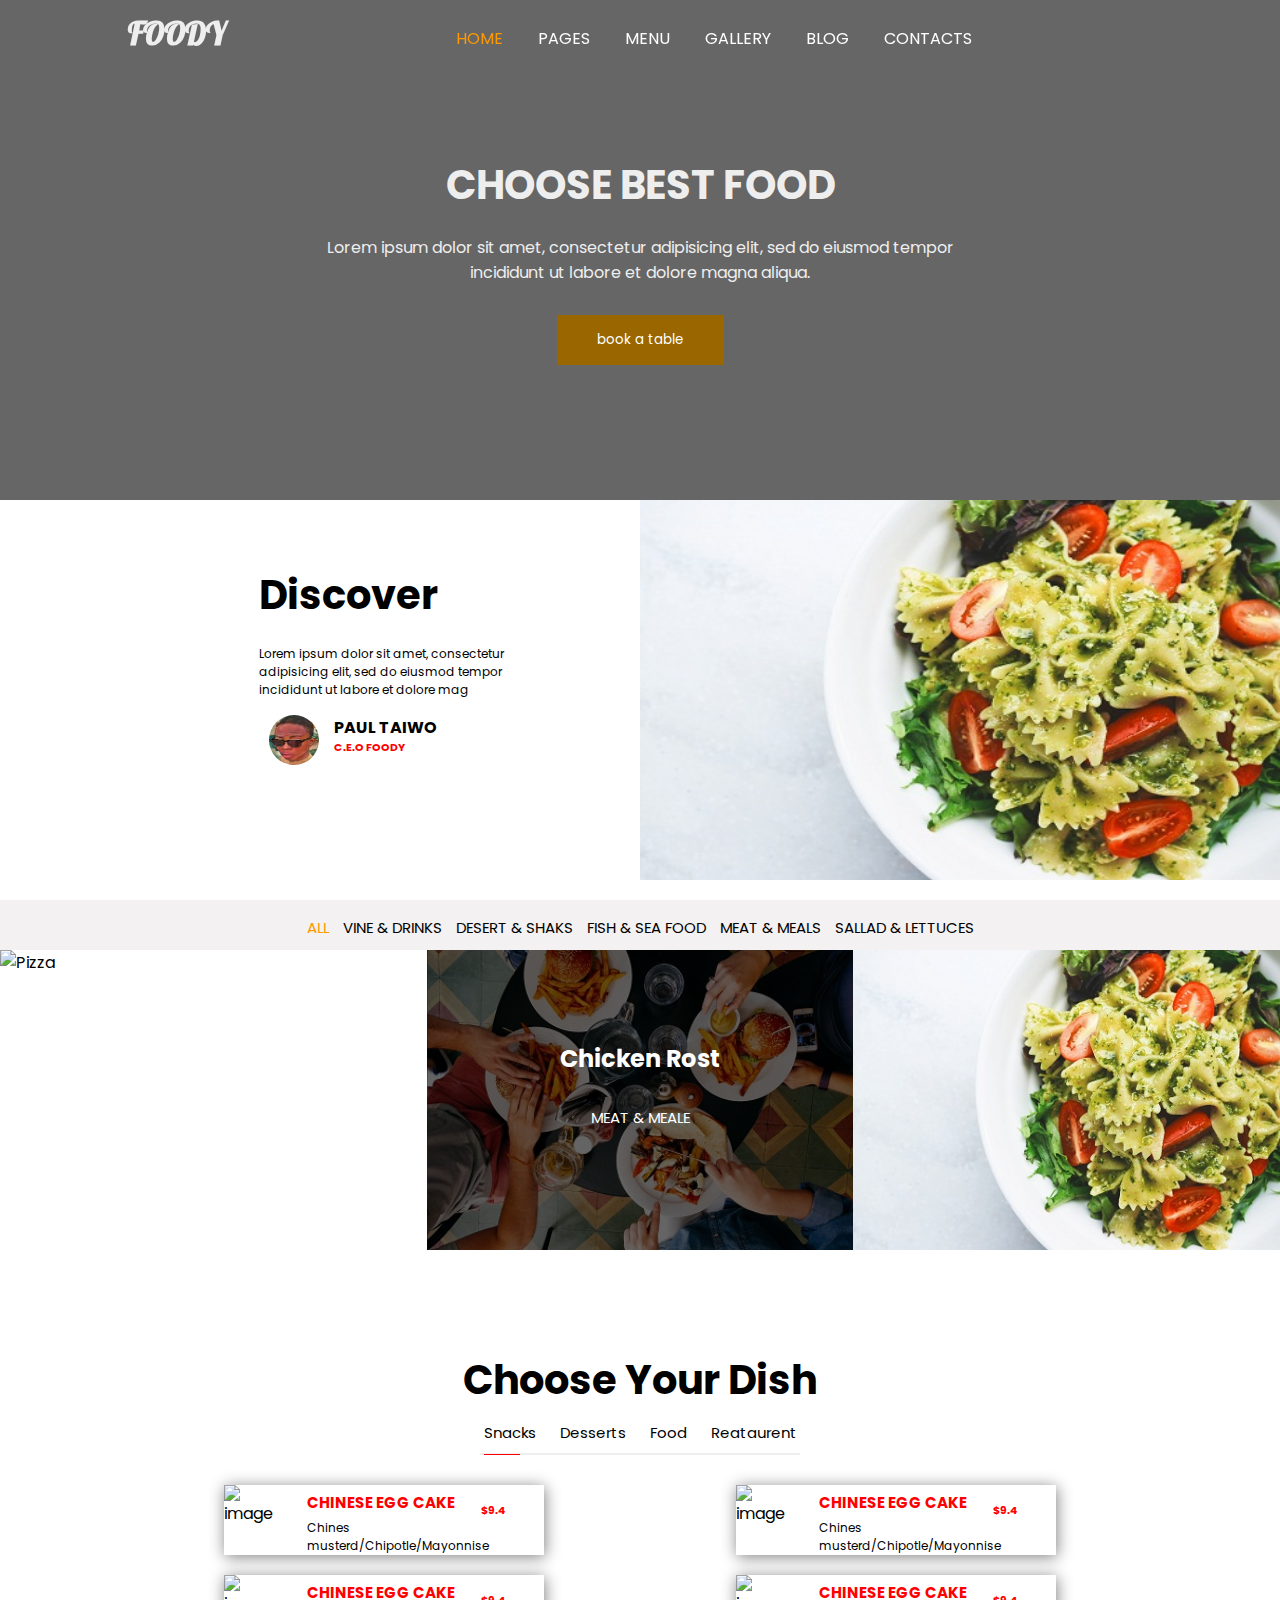
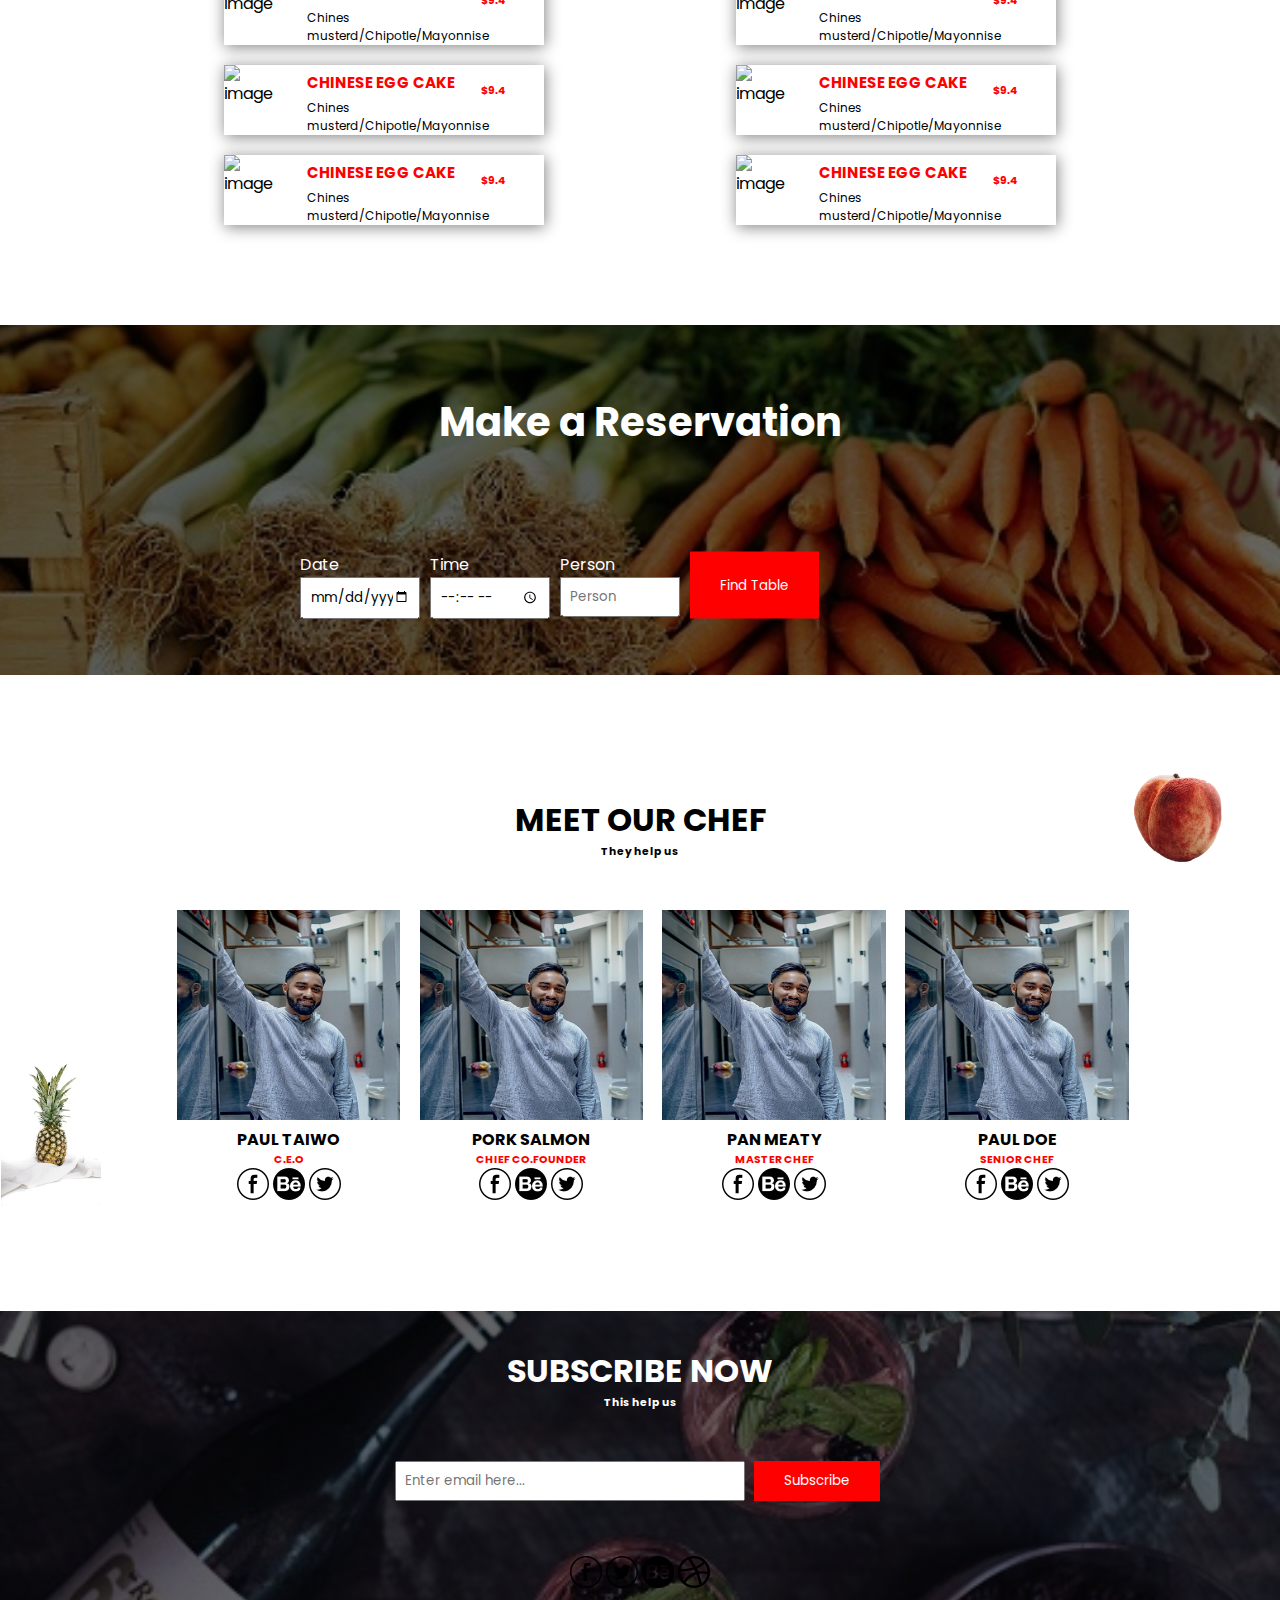
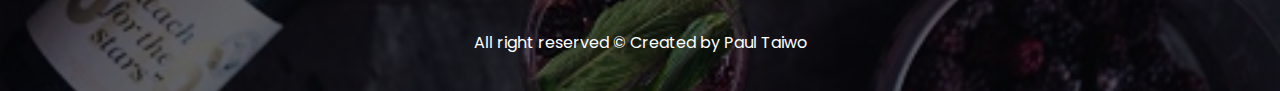
==== commit 5b1e22c8: "Updated" ====
--- a/index.html
+++ b/index.html
@@ -7,9 +7,11 @@
 
 	<title>Foody</title>
 
+	<link rel="stylesheet" href="css/font-awesome.css" type="text/css"/>
+
+	<link rel="stylesheet" href="css/main.css" type="text/css"/>
+	
 	<link rel="stylesheet" media="screen" href="css/responsive.css" type="text/css"/>
-
-	<link rel="stylesheet" href="css/main.css" type="text/css"/>
 
 	<link href="https://fonts.googleapis.com/css?family=Lobster|Poppins:40,0,700" rel="stylesheet"/>
 
@@ -23,7 +25,12 @@
 			<div class="logo">
 				<h1 style="font-family: 'Lobster', cursive;">FOODY</h1>
 			</div>
-			<nav>
+			<div id="icon">
+				<a href="javascript:void(0);" onclick="openMenu()">
+					<i class="fa fa-bars fa-2x"></i>
+				</a>
+			</div>
+			<nav id="myTopNav" class="navtoggle">
 				<ul class="header_list">
 					<li class="active"><a href="index.html">HOME</a></li>
 					<li><a href="#">PAGES</a></li>
@@ -31,9 +38,6 @@
 					<li><a href="pages/gallery.html">GALLERY</a></li>
 					<li><a href="pages/blog.html">BLOG</a></li>
 					<li><a href="pages/contact.html">CONTACTS</a></li>
-					<li class="icon">
-						<a href="javascript:void(0);" onclick="openMenu()">&#9776;</a>
-					</li>
 				</ul>
 			</nav>
 	
@@ -108,6 +112,7 @@
 	</section>
 
 	<section id="order"><!-- Order Starts -->
+		<div class="contain">
 			<div class="hwrap">
 				<h1>Choose Your Dish</h1>
 			</div>
@@ -120,7 +125,7 @@
 					<li><a href="">Reataurent</a></li>
 				</ul>
 			</nav>
-
+		</div>
 			<div class="flex-container">  <!-- Flex start -->
 			<!--  1st four list -->
 				<div class="flex-item1"><!-- First Column -->
@@ -375,7 +380,8 @@
 		</div>
 	</footer>
 
-	<script src="js/main.js"></script>
+	<script src="js/main.js"></script> 
+	
 
 </body>
 </html>--- a/css/main.css
+++ b/css/main.css
@@ -69,15 +69,13 @@
 	color:#ff9900;
 }
 
-ul.header_list li.icon {
+#icon {
 	display:none;
 }
 
-/* Side Navigation */
-
 #hero-image {
 	width:100%;
-	height:400px;
+	height:500px;
 	position:relative;	
 	background:linear-gradient(0deg, rgba(0,0,0,0.6), rgba(0,0,0,0.6)), url("../img/pizza.jpg");
 	background:-webkit-linear-gradient(0deg, rgba(0,0,0,0.6), rgba(0,0,0,0.6)), url("../img/pizza.jpg");
@@ -129,6 +127,13 @@
 	height:300px;
 }
 
+.flex-item3 {
+	width:50%;
+	height:450px;
+}
+
+.flex-item3 img {width:100%;height:100%;}
+
 .align1 {
 	top:50%;
 	left:60%;
@@ -232,6 +237,10 @@
 	transform:translate(-50%,-50%);
 }
 
+.contain {
+	width: 100%;
+}
+
 .hrap {
 	width:300px;
 	margin: 30px 0;
@@ -244,13 +253,48 @@
 
 .menu-list {
 	text-align:center;
-}
+	position: relative;
+}
+
+.menu-list::before {
+	content: "";
+	display: block;
+	position: absolute;
+	bottom: 0;
+	left: 50%;
+	transform: translate(-50%, -50%);
+	background-color: #ddd;
+	width: 20em;
+	height: 1px;
+}
+
+/*.menu-list::after {
+	content: "";
+	display: block;
+	position: absolute;
+	bottom: 0;
+	left: 50%;
+	transform: translate(-50%, -50%);
+	background-color: #f00;
+	width: 3em;
+	height: 1px;
+}*/
 
 .menu-list li {
 	margin:10px 0;
 	padding:0 10px;
 	display:inline-block;
-	border-bottom:1px solid #000;
+}
+
+.menu-list li:first-child::before{
+	content: "";
+	display: block;
+	position: absolute;
+	bottom: 0;
+	width: 2.3em;
+	height: 1px;
+	margin: 0 auto;
+	background-color: #f00;
 }
 
 .menu-list li a {
@@ -333,7 +377,10 @@
 	margin:5px;
 }
 
-.label {color:#fff;}
+.label {
+	color:#fff;
+	display: block;
+}
 
 input[type=date],
 input[type=text], 
@@ -341,6 +388,19 @@
 	width:120px;
 	padding:8px;
 } 
+
+.btn {
+	color:#fff;
+	border:none;
+	background-color:#996600;
+	cursor:pointer;
+	padding:15px 40px;
+	transition:.5s;
+}
+
+.btn:hover {
+	background-color:#ff9900;
+}
 
 .btn-red {
 	color:#fff;
@@ -357,17 +417,9 @@
 	background-color:#990000;
 }
 
-.btn {
-	color:#fff;
-	border:none;
-	background-color:#996600;
-	cursor:pointer;
-	padding:15px 40px;
-	transition:.5s;
-}
-
-.btn:hover {
-	background-color:#ff9900;
+.btn-contact {
+	border-radius: 10px;
+	margin:0 0 0 40%;
 }
 
 #meet-the_chef {
@@ -417,6 +469,28 @@
 	position:absolute;
 	top:60%;
 	left:0;
+}
+
+div.contact-header {
+	margin:20px 0;
+	text-align: center;
+}
+
+div.form-group {
+	margin: 20px 0;
+	padding: 0 0 0 25%;
+}
+
+div.form-group input[type=text],
+div.form-group input[type=email],
+div.form-group textarea {
+	width: 70%;
+	padding: 6px;
+}
+
+div.form-group textarea {
+	resize: none;
+	height: 100px;
 }
 
 #hero-footer {
@@ -443,6 +517,14 @@
 	margin:50px 0 20px;
 }
 
+.foot {
+	width: 100%;
+	height: 60px;
+	color: #fff;
+	bottom: 0;
+	background-color: #333;
+}
+
 .flat-icons {
 	margin:20px 0 20px 0;
 	padding:15px;
--- a/css/responsive.css
+++ b/css/responsive.css
@@ -1,3 +1,8 @@
+/* Larger Desktop */
+@media only screen and (min-width:1050px) {
+
+}
+
 /* Tablets */
 @media only screen and (max-width:800px) and (min-width:680px) {
 
@@ -23,50 +28,79 @@
 		-webkit-justify-content:center;
 	}
 
+	#hero-image {
+		height: 600px;
+	}
+
 	.align1 {
 		top:50%;
-		left:0;
-		margin-left:-20px;
-		transform:translate(-50%, -50%);
-		position:absolute;
+		left:50%;
 	}
 
 	.align2 {
 		top:50%;
-		margin-left:30px;
-		transform:translate(-50%, -50%);
-		position:absolute;
+		left:50%;
 	}
 
 	.dish {
-	width:100px;
-	height:70px;
-	display:flex;
-	-webkit-display:flex;
+		width:100px;
+		height:70px;
+		display:flex;
+		-webkit-display:flex;
 	}
 }
 
 /* Mobile Phone */
 @media only screen and (max-width:680px) {
 	
+	/*Navigation*/
 	header#header{
 		height:50px;
+		background-color:#fff;
+		transition: 0.5s;
 	}
 
 	div.logo {
 		font-size:11px;
 		margin:12px 20px;
-	}
-
-	nav ul.header_list li {
-		display:none;
-	}
-
-	nav ul.header_list li.icon {
-		display:inline-block;
+		color:#000;
+	}
+
+	#header nav.navtoggle {
+		border: 1px solid blue;
+		display: none;
+	}
+
+	#header nav.mini {
+		display:block;
+		height:auto;
+		position:absolute;
+		top:85%;
+		left:0;
+		right:0;
+	}
+
+	ul.header_list {margin:0;}
+
+	ul.header_list li a {color:#000;}
+
+	ul.header_list li {
+		display:block;
+		width:100%;
+		padding:5px;
+		border:1px solid green;
+	}
+
+	#icon {
+		display:block;
 		float:right;
 		padding:2px;
-		margin:2% 5%;
+		margin:0.6em 5%;
+		color: #000;
+	}
+
+	#icon a {
+		color: #000;
 	}
 
 	/* Hero text */
@@ -81,14 +115,17 @@
 	  	-webkit-flex-direction:column;
 	  	-moz-flex-direction:column;
 	  	-o-flex-direction:column;
+		height:350px;
 	  }
 
 	  .flex-item1 {
 	  	width:100%;
+	  	height:350px;
 	  }
 
 	  .content1 {
-		margin:100% 43%;
+	  	top:50%;
+	  	left:50%;
 	  }
 
 	  #flex-image {
@@ -104,7 +141,8 @@
 	  }
 
 	  .align1 {
-	  	margin:110% 40%;
+	  	top:60%;
+	  	left:50%;
 	  }
 
 	  .align2 {
@@ -133,9 +171,8 @@
 	  }
 
 	  div.form-control {
-	  	margin:1% 10%;
-	  	width:80%;
-	  	padding:0 10%;
+	  	margin:1% 1.38em;
+	  	padding:0 3.83%;
 	  }
 
 	  div.footer-text input[type=text] {
@@ -161,4 +198,17 @@
 	  	display:none;
 	  }
 
+	  div.flex-item3 {width:100%;}
+
+	  div.flex-item3 img {
+	  	margin:0;
+	  	padding:0;
+	  	display:none;
+	  	height:0;
+	  }
+
+	  .btn-contact {
+	  	border: 1px solid red;
+	  }
+
 }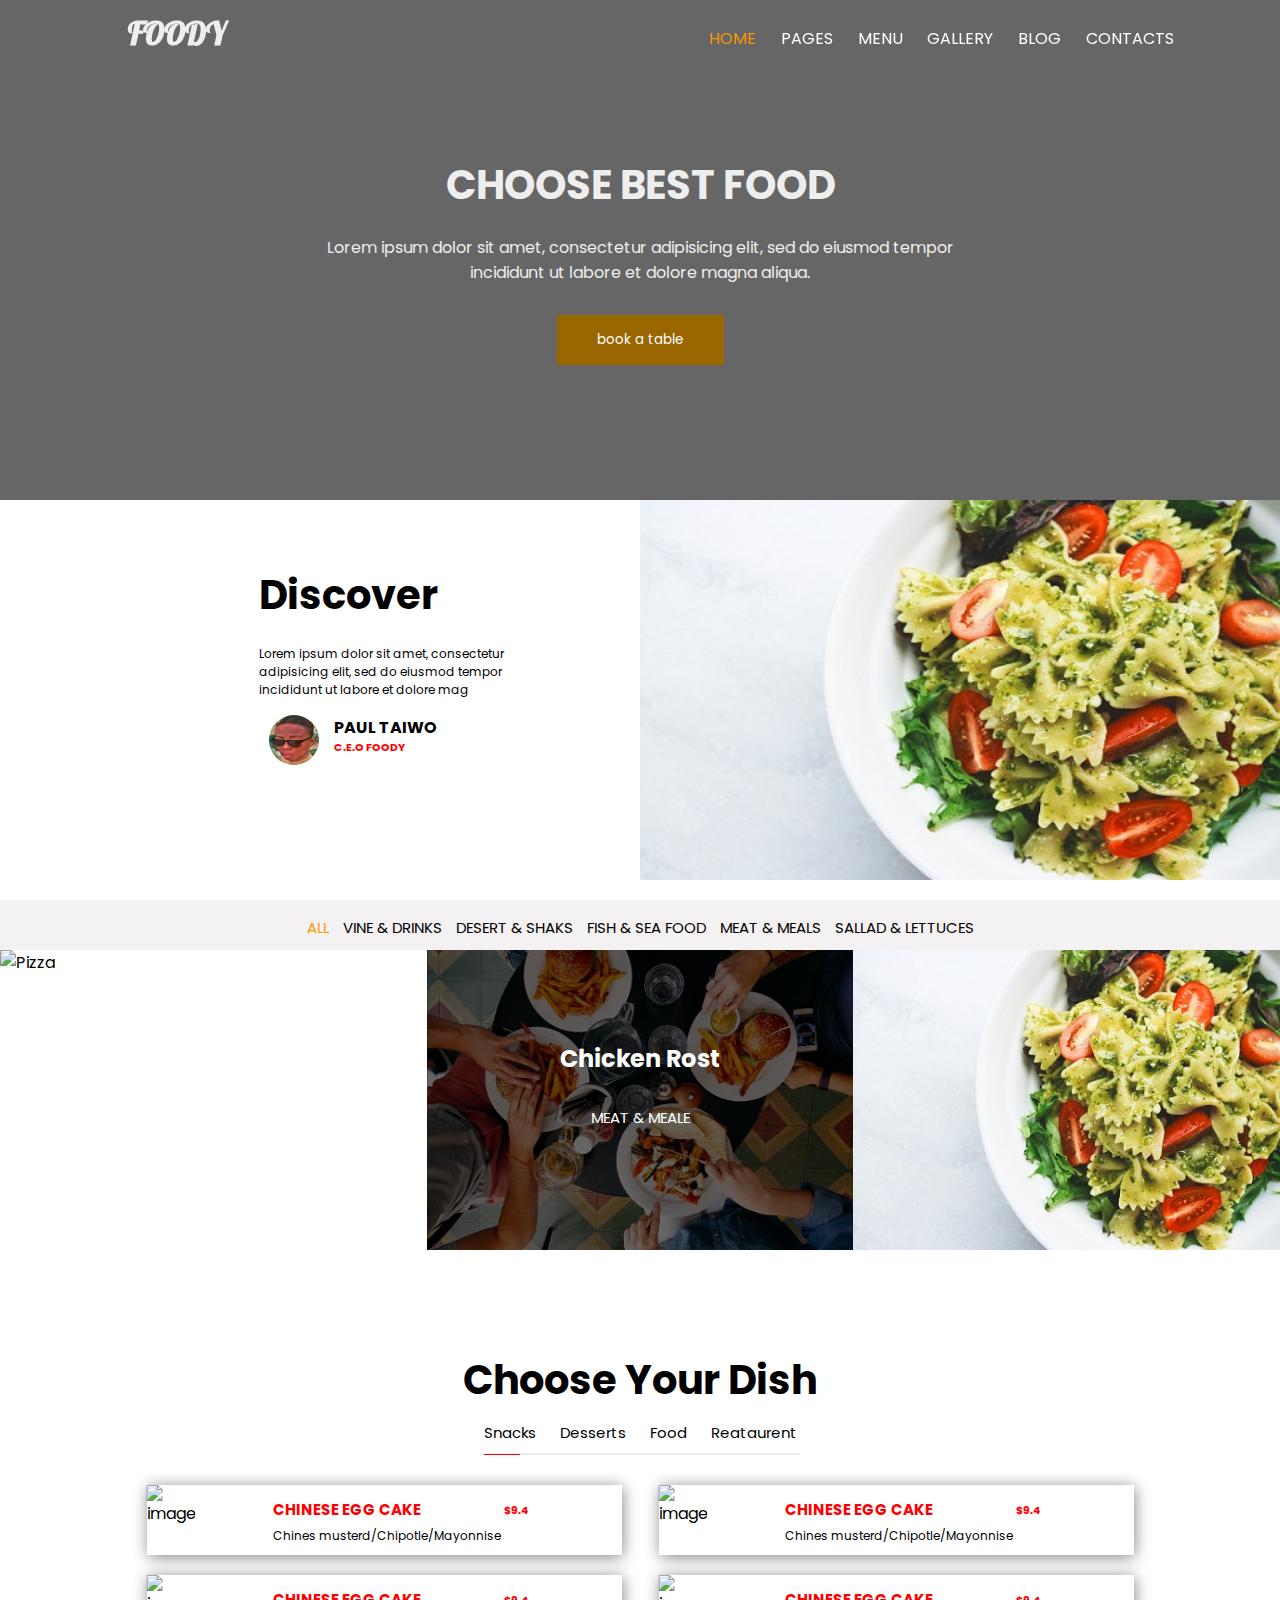
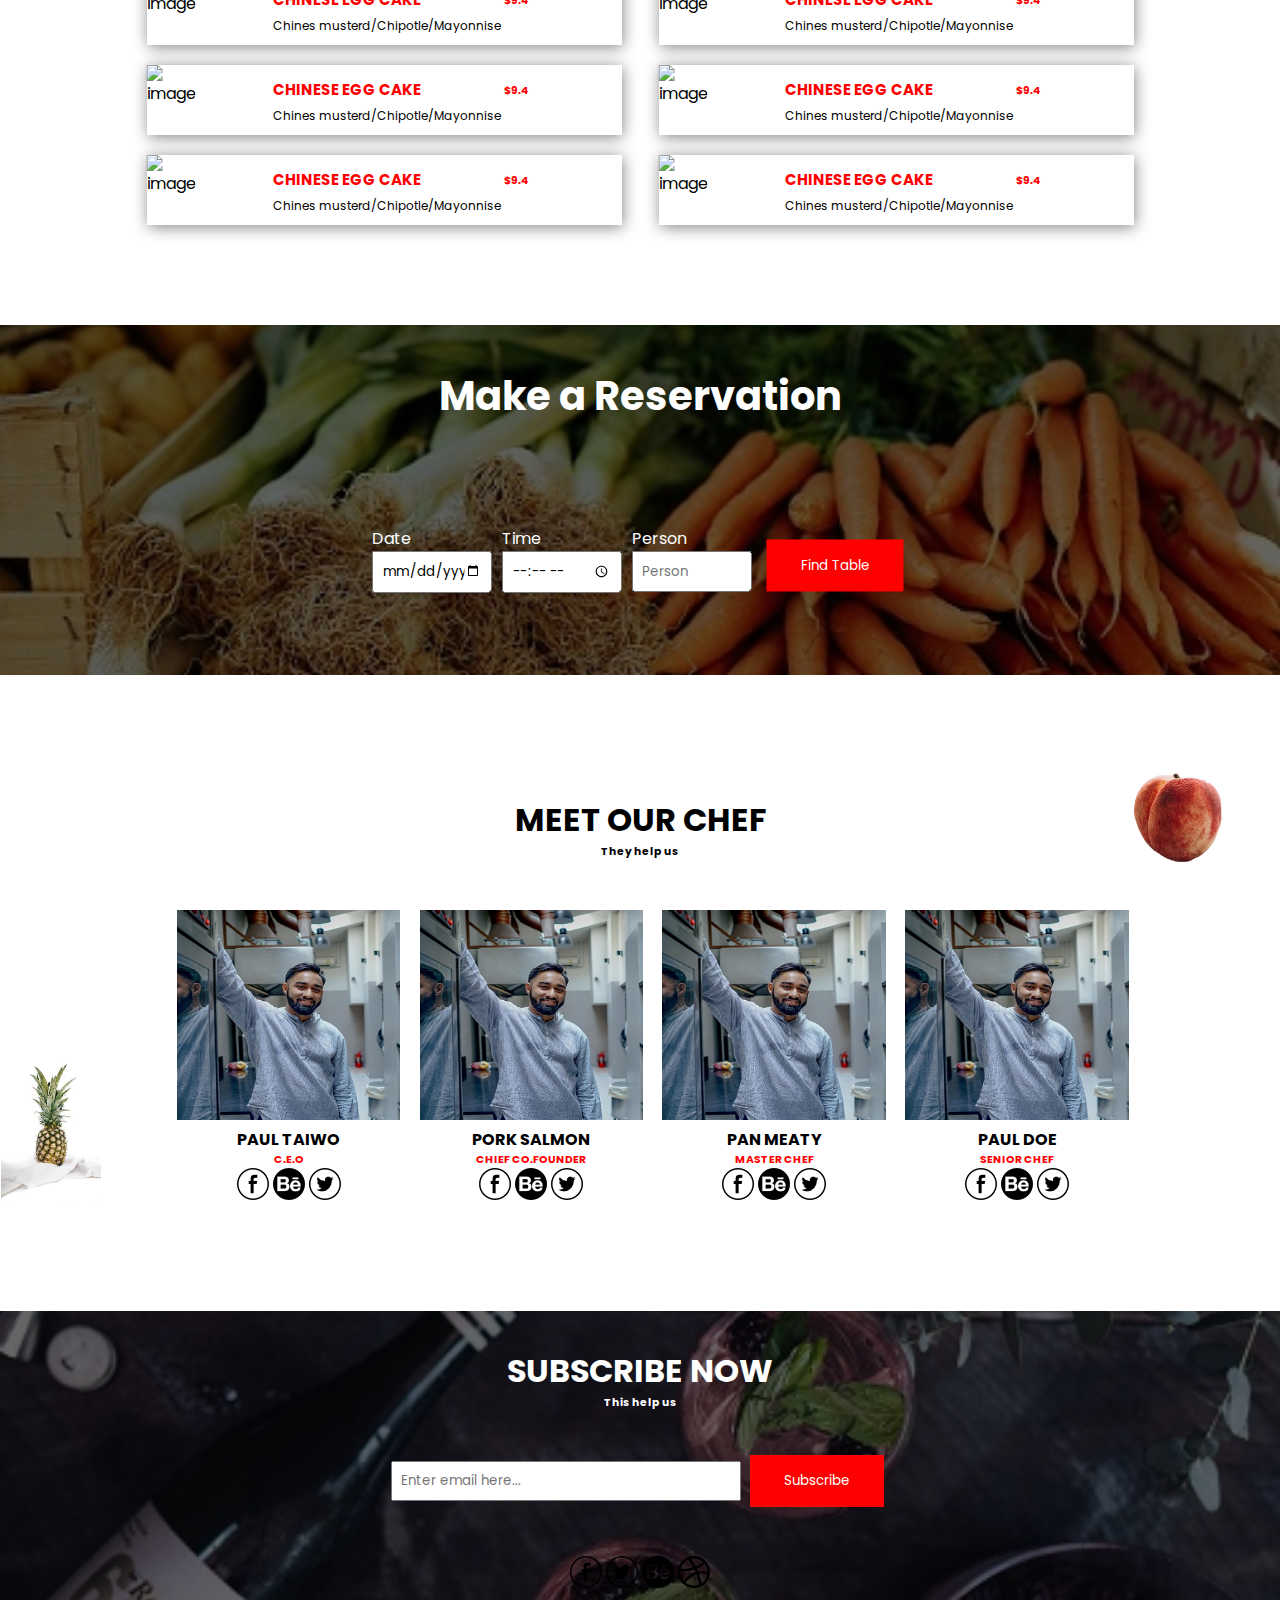
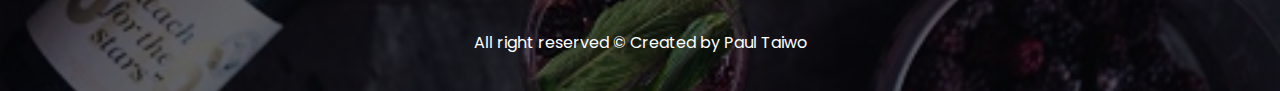
==== commit 5aa1d1a4: "Fixed responsiveness" ====
--- a/index.html
+++ b/index.html
@@ -7,40 +7,45 @@
 
 	<title>Foody</title>
 
+	<!-- Font-awesome -->
 	<link rel="stylesheet" href="css/font-awesome.css" type="text/css"/>
 
+	<!-- Main stylesheet -->
 	<link rel="stylesheet" href="css/main.css" type="text/css"/>
 	
+	<!-- Responsive -->
 	<link rel="stylesheet" media="screen" href="css/responsive.css" type="text/css"/>
 
+	<!-- Google Fonts -->
 	<link href="https://fonts.googleapis.com/css?family=Lobster|Poppins:40,0,700" rel="stylesheet"/>
 
+	<!-- Favicon -->
 	<link rel="shortcut icon" type="image/x-icon" href="img/fav.png" />
 
 </head>
 <body>
 
 	<header id="header">
-	
-			<div class="logo">
-				<h1 style="font-family: 'Lobster', cursive;">FOODY</h1>
-			</div>
-			<div id="icon">
-				<a href="javascript:void(0);" onclick="openMenu()">
-					<i class="fa fa-bars fa-2x"></i>
-				</a>
-			</div>
-			<nav id="myTopNav" class="navtoggle">
-				<ul class="header_list">
-					<li class="active"><a href="index.html">HOME</a></li>
-					<li><a href="#">PAGES</a></li>
-					<li><a href="pages/menu.html">MENU</a></li>
-					<li><a href="pages/gallery.html">GALLERY</a></li>
-					<li><a href="pages/blog.html">BLOG</a></li>
-					<li><a href="pages/contact.html">CONTACTS</a></li>
-				</ul>
-			</nav>
-	
+		
+		<div class="logo">
+			<h1 style="font-family: 'Lobster', cursive;">FOODY</h1>
+		</div>
+		<div id="icon">
+			<a href="javascript:void(0);" onclick="openMenu()">
+				<i class="fa fa-bars fa-2x"></i>
+			</a>
+		</div>
+		<nav id="myTopNav" class="navtoggle">
+			<ul class="header_list">
+				<li class="active"><a href="index.html">HOME</a></li>
+				<li><a href="#">PAGES</a></li>
+				<li><a href="pages/menu.html">MENU</a></li>
+				<li><a href="pages/gallery.html">GALLERY</a></li>
+				<li><a href="pages/blog.html">BLOG</a></li>
+				<li><a href="pages/contact.html">CONTACTS</a></li>
+			</ul>
+		</nav>
+		
 	</header>
 
 	<section id="hero-image">
@@ -63,7 +68,7 @@
 					tempor incididunt ut labore et dolore mag</p>
 						</div>
 						<div class="ceo">
-							<img id="small" src="img/paul.jpg" alt="C.E.O" width="50" height="50">
+							<img id="small" src="./img/paul.jpg" alt="C.E.O" width="50" height="50">
 							<div class="ceo-text">
 								<h4>PAUL TAIWO</h4>
 								<h6 style="color:#ff0000;">C.E.O FOODY</h6>
@@ -250,11 +255,12 @@
 
 				<div class="form-control">
 					<label class="label">Person </label>
-					<input type="text" placeholder="Person">
-				</div>
-
-				<button class="btn-red">Find Table</button>
-
+					<input type="text" id="person" placeholder="Person">
+				</div>
+
+				<div class="form-control">
+					<button class="btn-red">Find Table</button>
+				</div>
 			</form><!-- Form End -->
 		</div>
 
--- a/css/main.css
+++ b/css/main.css
@@ -7,7 +7,7 @@
 
 p {font-size:1em;}
 
-#header {
+header {
 	width:100%;
 	height:60px;
 	position:fixed;
@@ -17,10 +17,11 @@
 
 header.onscroll {
 	background-color:#fff;
-	box-shadow:1px 4px 10px grey;
+	box-shadow:1px 3px 6px #ddd;
 }
 
 header.onscroll .logo,
+header.onscroll #icon a,
 header.onscroll nav ul.header_list li a {
 	color: #000;
 }
@@ -30,7 +31,7 @@
 	color:#ff9900;
 }
 
-#header nav {
+header nav {
 	display:flex;
 	margin:2% 5%;
 }
@@ -82,6 +83,7 @@
 	background:-moz-linear-gradient(0deg, rgba(0,0,0,0.6), rgba(0,0,0,0.6)), url("../img/pizza.jpg");
 	background-size:cover;
 	background-position:center;
+	/*background-attachment: fixed;*/
 }
 
 .hero-text {
@@ -351,7 +353,7 @@
 }
 
 .reserve-text {
-	top:40%;
+	top:46%;
 	left:50%;
 	text-align:center;
 	position:absolute;
@@ -360,14 +362,13 @@
 
 .reshead {
 	margin:0;
-	padding:90px;
+	padding-bottom:90px;
 	color:#fff;
 	font-size:20px;
 }
 
 .form-inline {
 	display:flex;
-	width:700px;
 	height:auto;
 	padding:5px;
 }
@@ -388,6 +389,8 @@
 	width:120px;
 	padding:8px;
 } 
+
+#person {line-height: 21px}
 
 .btn {
 	color:#fff;
--- a/css/responsive.css
+++ b/css/responsive.css
@@ -1,6 +1,26 @@
 /* Larger Desktop */
 @media only screen and (min-width:1050px) {
-
+	.header_list {
+		margin-left: 40%;
+	}
+
+	div.dish {
+		width: 475px;
+	}
+
+	.btn-red {
+		margin-top: 14px;
+    	padding: 16px 34px;
+    }
+}
+
+/*Desktop*/
+@media only screen and (min-width:800px) and (max-width: 1044px) {
+	.btn-red {
+		margin-top: 15px;
+    	padding: 15px 30px;
+    	width: 130px;
+    }
 }
 
 /* Tablets */
@@ -10,7 +30,7 @@
 		box-sizing:border-box;
 	}
 
-	header#header {
+	header {
 		height:10%;
 	}
 
@@ -48,36 +68,42 @@
 		display:flex;
 		-webkit-display:flex;
 	}
+
+	.btn-red {
+		margin-top: 17px;
+		padding: 14px 0px;
+		width: 130px;
+	}
 }
 
 /* Mobile Phone */
 @media only screen and (max-width:680px) {
 	
 	/*Navigation*/
-	header#header{
+	header{
 		height:50px;
-		background-color:#fff;
+		color:#fff;
 		transition: 0.5s;
 	}
 
 	div.logo {
 		font-size:11px;
 		margin:12px 20px;
-		color:#000;
-	}
-
-	#header nav.navtoggle {
-		border: 1px solid blue;
+		color:#fff;
+	}
+
+	header nav.navtoggle {
 		display: none;
 	}
 
-	#header nav.mini {
+	header nav.mini {
 		display:block;
 		height:auto;
 		position:absolute;
 		top:85%;
 		left:0;
 		right:0;
+		transition: 0.3s;
 	}
 
 	ul.header_list {margin:0;}
@@ -96,11 +122,10 @@
 		float:right;
 		padding:2px;
 		margin:0.6em 5%;
-		color: #000;
 	}
 
 	#icon a {
-		color: #000;
+		color: #fff;
 	}
 
 	/* Hero text */
@@ -171,8 +196,8 @@
 	  }
 
 	  div.form-control {
-	  	margin:1% 1.38em;
-	  	padding:0 3.83%;
+	  	margin: 0.3em 0 0 1.38em;
+	  	padding: 0 3.83%;
 	  }
 
 	  div.footer-text input[type=text] {
@@ -211,4 +236,14 @@
 	  	border: 1px solid red;
 	  }
 
+	  .btn-red {
+	  	margin: 0;
+	  }
+
+}
+
+@media only screen and (max-width: 320px) {
+	div.dish {
+		width:275px;
+	}
 }